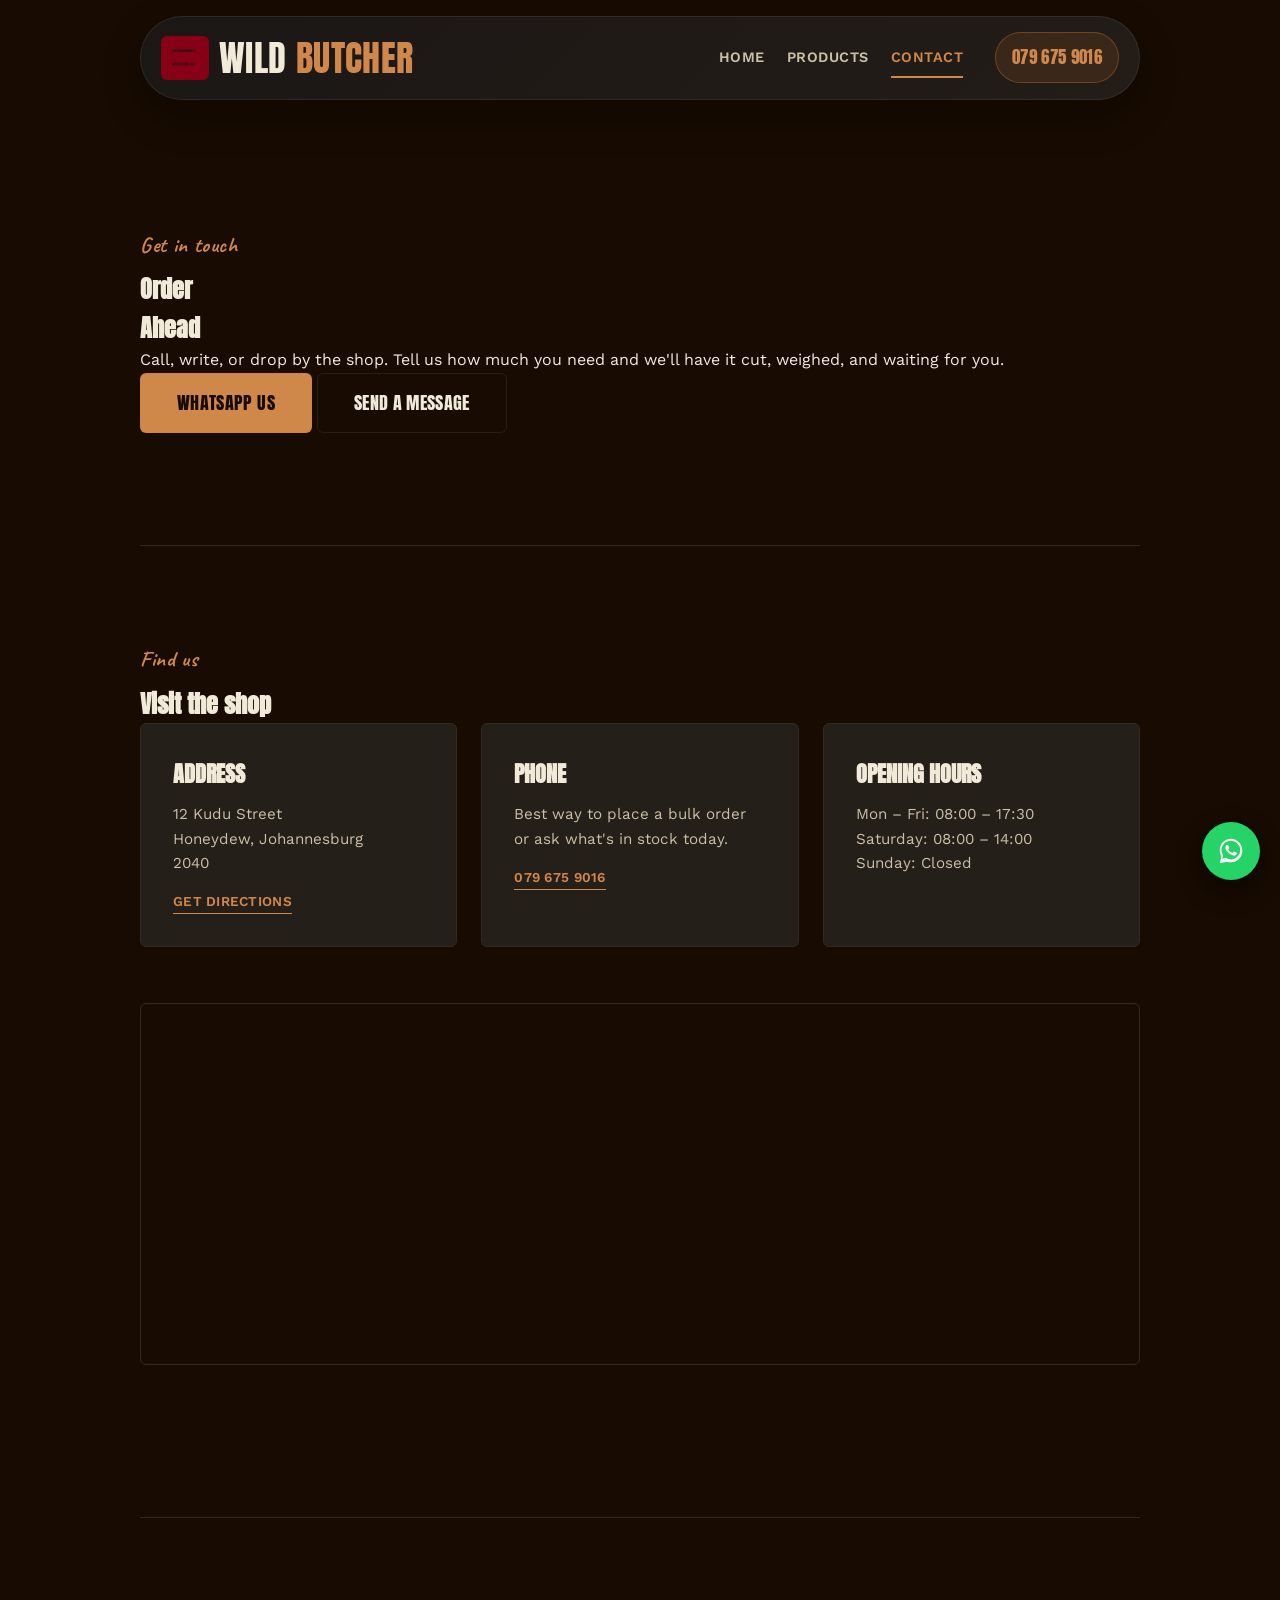
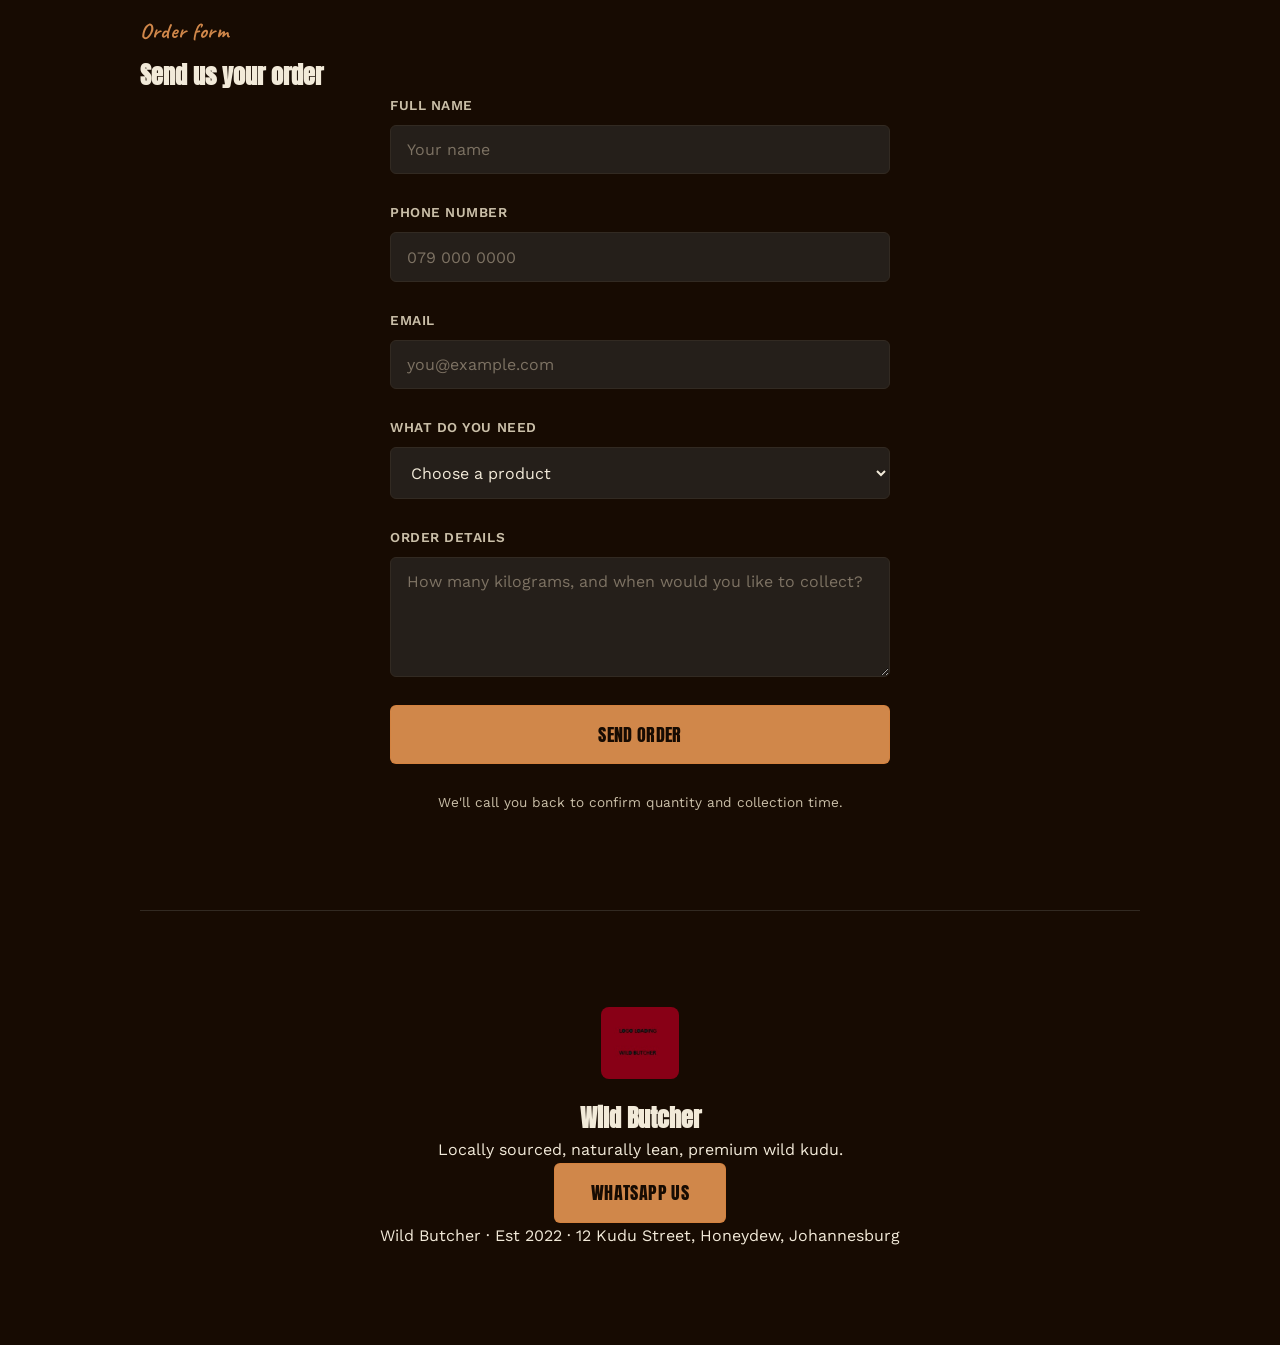
==== contactPage.html @ c104ce8e "logo nav, product changes" ====
<!DOCTYPE html>
<html lang="en">
<head>
<meta charset="UTF-8">
<meta name="viewport" content="width=device-width, initial-scale=1.0">
<title>Contact — Wild Butcher</title>
<link rel="icon" type="image/jpeg" href="logo.jpg">
<meta name="description" content="Visit, call, or write to Wild Butcher. Locally sourced wild kudu biltong, wors, and steak — order ahead or stop by the shop.">
<link rel="preconnect" href="https://fonts.googleapis.com">
<link href="https://fonts.googleapis.com/css2?family=Anton&family=Caveat:wght@600;700&family=Work+Sans:wght@400;500;600;700&display=swap" rel="stylesheet">
<link rel="stylesheet" href="style.css">
</head>
<body>

  <!-- NAV -->
  <header class="nav">
    <div class="nav-inner">
      <a href="index.html#top" class="nav-brand"><img src="logo.jpg" alt="Wild Butcher logo" class="nav-logo">WILD<span>BUTCHER</span></a>
      <button class="nav-toggle" type="button" aria-label="Toggle navigation" aria-expanded="false" aria-controls="siteNav">
        <span></span><span></span><span></span>
      </button>
      <nav class="nav-links" id="siteNav">
        <button class="nav-close" type="button" aria-label="Close navigation">&times;</button>
        <a href="index.html">Home</a>
        <a href="products.html">Products</a>
        <a href="contactPage.html" class="nav-links--active">Contact</a>
      </nav>
      <a href="https://wa.me/27796759016?text=Hello%20Wild%20Butcher%2C%20I%20would%20like%20to%20place%20an%20order" class="nav-cta">079 675 9016</a>
    </div>
  </header>
  <div class="nav-backdrop" aria-hidden="true"></div>

  <!-- CONTACT HERO -->
  <section id="top" class="hero">
    <p class="eyebrow">Get in touch</p>
    <h1 class="hero-title">Order<br>Ahead</h1>
    <p class="hero-tag">Call, write, or drop by the shop. Tell us how much you need and we'll have it cut, weighed, and waiting for you.</p>
    <div class="hero-actions">
      <a href="https://wa.me/27796759016?text=Hello%20Wild%20Butcher%2C%20I%20would%20like%20to%20place%20an%20order" class="btn btn-primary">WhatsApp us</a>
      <a href="#form" class="btn btn-ghost">Send a message</a>
    </div>
  </section>

  <!-- INFO + MAP -->
  <section class="section">
    <div class="section-head">
      <p class="eyebrow eyebrow--dark">Find us</p>
      <h2>Visit the shop</h2>
    </div>

    <div class="info-grid">
      <div class="info-card">
        <h3>Address</h3>
        <p>12 Kudu Street<br>Honeydew, Johannesburg<br>2040</p>
        <a href="https://www.google.com/maps" target="_blank" rel="noopener" class="info-link">Get directions</a>
      </div>

      <div class="info-card">
        <h3>Phone</h3>
        <p>Best way to place a bulk order or ask what's in stock today.</p>
        <a href="https://wa.me/27796759016?text=Hello%20Wild%20Butcher%2C%20I%20would%20like%20to%20place%20an%20order" class="info-link">079 675 9016</a>
      </div>

      <div class="info-card">
        <h3>Opening hours</h3>
        <p>Mon – Fri: 08:00 – 17:30<br>Saturday: 08:00 – 14:00<br>Sunday: Closed</p>
      </div>
    </div>

    <div class="map-frame">
      <iframe
        src="https://www.google.com/maps?q=Honeydew%2C%20Johannesburg&output=embed"
        loading="lazy"
        referrerpolicy="no-referrer-when-downgrade"
        title="Map showing Wild Butcher location in Honeydew, Johannesburg">
      </iframe>
    </div>
  </section>

  <!-- CONTACT FORM -->
  <section id="form" class="section">
    <div class="section-head">
      <p class="eyebrow eyebrow--dark">Order form</p>
      <h2>Send us your order</h2>
    </div>

    <form class="contact-form" id="orderForm">
      <div class="form-row">
        <label for="name">Full name</label>
        <input type="text" id="name" name="name" placeholder="Your name" required>
      </div>

      <div class="form-row">
        <label for="phone">Phone number</label>
        <input type="tel" id="phone" name="phone" placeholder="079 000 0000" required>
      </div>

      <div class="form-row">
        <label for="email">Email</label>
        <input type="email" id="email" name="email" placeholder="you@example.com">
      </div>

      <div class="form-row">
        <label for="product">What do you need</label>
        <select id="product" name="product" required>
          <option value="" disabled selected>Choose a product</option>
          <option value="biltong">Biltong</option>
          <option value="droewors">Droëwors</option>
          <option value="wors">Wors</option>
          <option value="steak">Steak</option>
          <option value="braai">Braai pack</option>
          <option value="stew">Stew meat</option>
        </select>
      </div>

      <div class="form-row">
        <label for="message">Order details</label>
        <textarea id="message" name="message" placeholder="How many kilograms, and when would you like to collect?" required></textarea>
      </div>

      <button type="submit" class="btn btn-primary">Send order</button>
      <p class="form-note">We'll call you back to confirm quantity and collection time.</p>

      <div class="form-success" id="formSuccess">Order received — we'll call you shortly to confirm.</div>
    </form>
  </section>

  <!-- FOOTER -->
  <footer id="contact" class="footer">
    <div class="footer-inner">
      <img src="logo.jpg" alt="Wild Butcher logo" class="footer-logo">
      <h2 class="footer-title">Wild Butcher</h2>
      <p class="footer-sub">Locally sourced, naturally lean, premium wild kudu.</p>
      <a href="https://wa.me/27796759016?text=Hello%20Wild%20Butcher%2C%20I%20would%20like%20to%20place%20an%20order" class="btn btn-primary btn-large">WhatsApp us</a>
      <p class="footer-fine">Wild Butcher · Est 2022 · 12 Kudu Street, Honeydew, Johannesburg</p>
    </div>
  </footer>

  <!--WHATSAPP BUTTON -->
  <a
    href="https://wa.me/27796759016?text=Hello%20Wild%20Butcher%2C%20I%20would%20like%20to%20place%20an%20order"
    class="whatsapp-float"
    target="_blank"
    rel="noopener"
    aria-label="Chat with us on WhatsApp">
    <svg viewBox="0 0 32 32" xmlns="http://www.w3.org/2000/svg" aria-hidden="true">
      <path d="M16.02 3C9.4 3 4 8.4 4 15.02c0 2.35.62 4.55 1.7 6.46L4 29l7.68-1.66a12.9 12.9 0 0 0 4.34.75h.01c6.62 0 12.02-5.4 12.02-12.02C28.05 8.4 22.65 3 16.02 3zm0 21.98h-.01a10 10 0 0 1-5.1-1.4l-.37-.22-3.8.82.83-3.72-.24-.38a9.9 9.9 0 0 1-1.53-5.06c0-5.5 4.48-9.98 10-9.98 2.67 0 5.18 1.04 7.07 2.93a9.9 9.9 0 0 1 2.93 7.07c0 5.5-4.48 9.94-9.78 9.94zm5.46-7.44c-.3-.15-1.77-.87-2.04-.97-.27-.1-.47-.15-.67.15-.2.3-.77.97-.94 1.17-.17.2-.35.22-.65.07-.3-.15-1.25-.46-2.38-1.47-.88-.78-1.47-1.75-1.65-2.05-.17-.3-.02-.46.13-.6.14-.14.3-.35.45-.52.15-.17.2-.3.3-.5.1-.2.05-.37-.02-.52-.07-.15-.67-1.6-.9-2.2-.24-.58-.48-.5-.67-.5-.17 0-.37-.03-.57-.03-.2 0-.52.07-.8.37-.27.3-1.05 1.02-1.05 2.5s1.08 2.9 1.23 3.1c.15.2 2.13 3.25 5.16 4.55.72.3 1.28.5 1.72.64.72.23 1.38.2 1.9.12.58-.09 1.77-.72 2.02-1.42.25-.7.25-1.3.17-1.42-.07-.13-.27-.2-.57-.35z"/>
    </svg>
  </a>

  <script src="navDrawer.js"></script>
  <script src="script.js"></script>
  <script>
    // Simple front-end confirmation only — no server is wired up yet.
    // A backend developer or a service like Formspree/Netlify Forms
    // would be needed to actually receive these messages by email.
    document.getElementById('orderForm').addEventListener('submit', function (e) {
      e.preventDefault();
      document.getElementById('formSuccess').classList.add('is-visible');
      this.reset();
    });
  </script>

</body>
</html>
---- style.css ----
/* ==========================================================================
   WILD BUTCHER — "Smokehouse at Dusk" theme
   A dark, ember-lit palette meant to feel like meat curing in a smokehouse,
   with the fire still glowing underneath. Stamped headlines, a hand-marked
   chalkboard accent, and a rotated quality-stamp badge as the signature mark.
   ========================================================================== */

/* ---------- Design Tokens ---------- */
:root {
  --charcoal: #170b02;        /* page background — warm near-black, not pure black */
  --charcoal-2: #251f1a;      /* card / panel background, one step lighter */
  --charcoal-3: #322a22;      /* borders and hairlines on dark surfaces */
  --bone: #f2ead9;            /* primary text on dark backgrounds */
  --bone-dim: #cabfa8;        /* secondary / muted text on dark backgrounds */
  --ember: #d0874a;           /* primary accent — the glow of the fire */
  --ember-deep: #8a4413;      /* darker ember for hovers and depth */
  --brass: #a68a55;           /* secondary accent — dividers, small labels */

  --font-display: 'Anton', 'Arial Narrow', sans-serif;   /* stamped headline face */
  --font-script: 'Caveat', cursive;                       /* hand-marked chalk accent */
  --font-body: 'Work Sans', -apple-system, sans-serif;    /* readable body copy */

  --focus-ring: 3px solid var(--ember);
  --radius: 6px;
}

/* ---------- Global Reset & Base ---------- */
*, *::before, *::after {
  box-sizing: border-box;
  margin: 0;
  padding: 0;
}

html {
  scroll-behavior: smooth;
  background-color: var(--charcoal);
}

body {
  font-family: var(--font-body);
  background-color: var(--charcoal);
  color: var(--bone);
  -webkit-font-smoothing: antialiased;
  -moz-osx-font-smoothing: grayscale;
  padding: 0 1.5rem;
  line-height: 1.6;
}

a {
  color: inherit;
  text-decoration: none;
  display: inline-block;
}

h1, h2, h3 { font-family: var(--font-display); }

/* ---------- Structural Layout ---------- */
.nav, .hero, .section, .footer {
  max-width: 1000px;
  margin: 0 auto;
}

/* ---------- Navigation ---------- */
.nav {
  position: sticky;
  top: 0.9rem;
  z-index: 100;
  max-width: 1000px;
  margin: 1rem auto 1.5rem;
  padding: 1rem 1.25rem;
  border: 1px solid rgba(255, 255, 255, 0.08);
  border-radius: 999px;
  background: linear-gradient(135deg, rgba(27, 24, 21, 0.96), rgba(37, 31, 26, 0.92));
  backdrop-filter: blur(12px);
  box-shadow: 0 16px 40px rgba(0, 0, 0, 0.24);
}

.nav-inner {
  display: flex;
  align-items: center;
  justify-content: space-between;
  gap: 1rem;
}

.nav-brand {
  font-family: var(--font-display);
  font-size: clamp(1.75rem, 5vw, 2.25rem);
  text-transform: uppercase;
  line-height: 1;
  letter-spacing: 0.01em;
  word-break: break-word;
  color: var(--bone);
  display: flex;
  align-items: center;
  gap: 0.6rem;
}

.nav-brand span {
  color: var(--ember);
}

.nav-logo {
  height: clamp(2.25rem, 6vw, 2.75rem);
  width: auto;
  border-radius: 6px;
  object-fit: cover;
}

.footer-logo {
  height: 4.5rem;
  width: auto;
  border-radius: 8px;
  object-fit: cover;
  margin: 0 auto 1.25rem;
  display: block;
}

.nav-links {
  display: flex;
  align-items: center;
  gap: 1.4rem;
  margin-left: auto;
  margin-right: 1rem;
  font-size: 0.9rem;
  font-weight: 600;
  text-transform: uppercase;
  letter-spacing: 0.03em;
  white-space: nowrap;
}

.nav-links a {
  position: relative;
  padding: 0.3rem 0;
  color: var(--bone-dim);
  transition: color 0.2s ease;
}

.nav-links a::after {
  content: '';
  position: absolute;
  bottom: -0.25rem;
  left: 0;
  width: 0;
  height: 2px;
  background: var(--ember);
  transition: width 0.2s ease;
}

.nav-links a:hover,
.nav-links a.nav-links--active {
  color: var(--ember);
}

.nav-links a:hover::after,
.nav-links a.nav-links--active::after {
  width: 100%;
}

.nav-links a:focus-visible,
.nav-cta:focus-visible,
.nav-toggle:focus-visible,
.nav-close:focus-visible {
  outline: var(--focus-ring);
  outline-offset: 4px;
}

.nav-cta {
  display: inline-flex;
  align-items: center;
  justify-content: center;
  padding: 0.7rem 1rem;
  font-family: var(--font-display);
  font-size: 1.05rem;
  letter-spacing: 0.02em;
  text-transform: uppercase;
  color: var(--ember);
  border: 1px solid rgba(217, 122, 43, 0.35);
  border-radius: 999px;
  background: rgba(217, 122, 43, 0.12);
  transition: background-color 0.2s ease, color 0.2s ease, border-color 0.2s ease;
}

.nav-cta:hover {
  color: var(--bone);
  border-color: var(--bone);
}

.nav-toggle,
.nav-close {
  display: none;
  align-items: center;
  justify-content: center;
  border: 0;
  background: transparent;
  color: var(--bone);
  cursor: pointer;
}

.nav-toggle {
  width: 44px;
  height: 44px;
  border-radius: 50%;
  background: rgba(255, 255, 255, 0.06);
  border: 1px solid rgba(255, 255, 255, 0.08);
  flex-direction: column;
  gap: 0.22rem;
}

.nav-toggle span {
  width: 18px;
  height: 2px;
  border-radius: 999px;
  background: var(--bone);
  display: block;
}

.nav-close {
  position: absolute;
  top: 1rem;
  right: 1rem;
  width: 40px;
  height: 40px;
  font-size: 1.7rem;
  line-height: 1;
  color: var(--bone-dim);
}

.nav-backdrop {
  display: none;
}

body.nav-open {
  overflow: hidden;
}

@media (max-width: 760px) {
  body {
    padding: 0 1rem;
  }

  .nav {
    top: 0.75rem;
    border-radius: 1.2rem;
    padding: 0.8rem 1rem;
  }

  .nav-inner {
    flex-wrap: nowrap;
  }

  .nav-toggle {
    display: inline-flex;
    margin-left: auto;
  }

  .nav-cta {
    display: none;
  }

  .nav-links {
    position: fixed;
    top: 0;
    right: 0;
    bottom: 0;
    width: min(82vw, 320px);
    margin: 0;
    padding: 4.5rem 1.4rem 1.4rem;
    flex-direction: column;
    align-items: flex-start;
    gap: 0.2rem;
    border-left: 1px solid var(--charcoal-3);
    background: linear-gradient(180deg, rgba(27, 24, 21, 0.98), rgba(37, 31, 26, 0.98));
    box-shadow: -12px 0 36px rgba(0, 0, 0, 0.35);
    transform: translateX(100%);
    transition: transform 0.25s ease;
    z-index: 110;
  }

  .nav-links a {
    width: 100%;
    padding: 0.95rem 0;
    border-bottom: 1px solid rgba(255, 255, 255, 0.08);
  }

  .nav.is-open .nav-links {
    transform: translateX(0);
  }

  .nav-backdrop {
    
    position: fixed;

    inset: 0;
    z-index: 100;
    background: rgba(0, 0, 0, 0.45);
    -webkit-backdrop-filter: none;
    backdrop-filter: none;
    opacity: 0;
    pointer-events: none;
    transition: opacity 0.2s ease;
  }

  .nav.is-open + .nav-backdrop {
    opacity: 1;
    pointer-events: auto;
  }
}

/* ---------- Hero ---------- */
.hero {
  padding: clamp(4rem, 10vw, 7rem) 0;
  border-bottom: 1px solid var(--charcoal-3);
  position: relative;
  background-image: linear-gradient(180deg, rgba(23, 11, 2, 0.6), rgba(23, 11, 2, 0.88)), url('hero.jpg');
  background-size: cover;
  background-position: center;
  background-repeat: no-repeat;

  &-title {
    font-family: var(--font-display);
    font-size: clamp(3.25rem, 11vw, 6.5rem);
    text-transform: uppercase;
    line-height: 0.9;
    letter-spacing: 0.01em;
    color: var(--bone);
    margin-bottom: 1.75rem;
    word-break: break-word;
  }

  &-tag {
    font-size: clamp(1rem, 2vw, 1.15rem);
    max-width: 600px;
    margin-bottom: 2.5rem;
    color: var(--bone-dim);
  }

  &-actions {
    display: flex;
    gap: 1.25rem;
    flex-wrap: wrap;
  }
}

/* Hand-marked chalk accent, used sparingly for a single word or short phrase */
.eyebrow {
  font-family: var(--font-script);
  font-weight: 700;
  letter-spacing: 0.03em;
  font-size: 1.35rem;
  color: var(--ember);
  margin-bottom: 0.5rem;

  &--dark { color: var(--brass); }
  &--light { color: var(--bone-dim); }
}

/* ---------- Quality Stamp (signature element) ----------
   A rotated, dashed-ring badge referencing the ink stamps used
   on cured meat packaging. Use sparingly — one per page, max. */
.stamp {
  display: inline-flex;
  align-items: center;
  justify-content: center;
  width: 92px;
  height: 92px;
  border-radius: 50%;
  border: 2px dashed var(--ember);
  color: var(--ember);
  font-family: var(--font-display);
  font-size: 0.7rem;
  letter-spacing: 0.08em;
  text-align: center;
  text-transform: uppercase;
  transform: rotate(-8deg);
  line-height: 1.2;
  padding: 0.5rem;
}

/* ---------- Buttons ---------- */
.btn {
  display: inline-block;
  font-family: var(--font-display);
  font-size: 1.1rem;
  letter-spacing: 0.02em;
  text-transform: uppercase;
  padding: 0.95rem 2.25rem;
  border: 2px solid transparent;
  border-radius: var(--radius);
  cursor: pointer;
  transition: background-color 0.15s ease, color 0.15s ease, border-color 0.15s ease, transform 0.1s ease;
  user-select: none;

  &-primary {
    background-color: var(--ember);
    color: var(--charcoal);

    &:hover { background-color: #e8934c; }

    &:active { transform: scale(0.98); }

    &:focus-visible {
      outline: var(--focus-ring);
      outline-offset: 4px;
    }
  }

  &-ghost {
    background-color: transparent;
    color: var(--bone);
    border-color: var(--charcoal-3);

    &:hover {
      border-color: var(--ember);
      color: var(--ember);
    }

    &:focus-visible {
      outline: var(--focus-ring);
      outline-offset: 4px;
    }
  }

  &-large {
    font-size: 1.35rem;
    padding: 1.15rem 2.75rem;
  }
}

/* ---------- Section Common ---------- */
.section {
  padding: clamp(4rem, 8vw, 6rem) 0;
  border-bottom: 1px solid var(--charcoal-3);

  &-head {
    margin-bottom: 3.5rem;

    h2 {
      font-family: var(--font-display);
      font-size: clamp(2.25rem, 5.5vw, 3.25rem);
      text-transform: uppercase;
      letter-spacing: 0.005em;
      line-height: 1.05;
      color: var(--bone);
    }

    &--light h2 { color: var(--bone); }
  }
}

/* ---------- The Cuts (Product Grid) ---------- */
.product-grid {
  display: grid;
  grid-template-columns: repeat(auto-fit, minmax(280px, 1fr));
  gap: 1.5rem;
}

.product-card {
  border: 1px solid var(--charcoal-3);
  border-radius: var(--radius);
  padding: 2.25rem 2rem;
  display: flex;
  flex-direction: column;
  background-color: var(--charcoal-2);

  &--feature {
    background-color: var(--ember);
    border-color: var(--ember);

    h3 { color: var(--charcoal); }
    p { color: rgba(27, 24, 21, 0.75); }

    .price-tag {
      color: var(--charcoal);
      border-top-color: rgba(27, 24, 21, 0.2);

      small { color: rgba(27, 24, 21, 0.6); }
    }
  }

  h3 {
    font-family: var(--font-display);
    font-size: 1.6rem;
    text-transform: uppercase;
    margin-bottom: 0.75rem;
    line-height: 1.15;
    color: var(--bone);
  }

  p {
    font-size: 0.95rem;
    margin-bottom: 2.25rem;
    flex-grow: 1;
    color: var(--bone-dim);
  }
}

.price-tag {
  font-family: var(--font-display);
  font-size: 2rem;
  color: var(--ember);
  border-top: 1px solid var(--charcoal-3);
  padding-top: 1.1rem;
  display: flex;
  justify-content: space-between;
  align-items: flex-end;
  line-height: 1;

  &--muted { color: var(--bone); }

  small {
    font-family: var(--font-body);
    font-size: 0.75rem;
    font-weight: 600;
    color: var(--bone-dim);
    text-transform: uppercase;
    letter-spacing: 0.05em;
  }
}

/* ---------- Daily Board (Pricing Panel) ---------- */
.pricing-panel {
  border: 1px solid var(--charcoal-3);
  border-radius: var(--radius);
  background-color: var(--charcoal-2);
  padding: clamp(2.5rem, 6vw, 4rem) clamp(1.5rem, 4vw, 3rem);
  max-width: 650px;
  margin: 0 auto;
  text-align: center;
}

.pricing-hero-price {
  display: flex;
  flex-direction: column;
  align-items: center;
  gap: 0.4rem;
  margin-bottom: 2.25rem;

  .script {
    font-family: var(--font-script);
    font-size: 1.4rem;
    color: var(--brass);
  }
}

.pricing-divider {
  border-top: 1px dashed var(--charcoal-3);
  margin-bottom: 2.25rem;
}

.big-price {
  font-family: var(--font-display);
  font-size: clamp(3.25rem, 9vw, 4.5rem);
  line-height: 1;
  text-transform: uppercase;
  color: var(--ember);

  small {
    display: block;
    font-family: var(--font-body);
    font-weight: 600;
    font-size: 1rem;
    color: var(--bone-dim);
    margin-top: 0.6rem;
    letter-spacing: 0.02em;
    text-transform: none;
  }
}

.pricing-list {
  display: flex;
  flex-direction: column;
  gap: 1.4rem;
  text-align: left;
}

.pricing-row {
  display: flex;
  justify-content: space-between;
  align-items: flex-end;
  font-weight: 600;
  font-size: 1.05rem;
  text-transform: uppercase;
  color: var(--bone);

  .dots {
    flex: 1;
    border-bottom: 1px dotted var(--brass);
    margin: 0 0.75rem;
    transform: translateY(-4px);
  }

  span:last-child {
    font-family: var(--font-display);
    font-size: 1.2rem;
    line-height: 1;
    color: var(--ember);
  }
}

.pricing-note {
  margin-top: 2.25rem;
  font-size: 0.85rem;
  color: var(--bone-dim);
}

/* ---------- Gallery ---------- */
.gallery-grid {
  display: grid;
  grid-template-columns: repeat(auto-fit, minmax(220px, 1fr));
  gap: 1.25rem;
}

.gallery-tile {
  aspect-ratio: 4 / 3;
  border: 1px solid var(--charcoal-3);
  border-radius: var(--radius);
  background: repeating-linear-gradient(135deg, var(--charcoal-2), var(--charcoal-2) 10px, var(--charcoal-3) 10px, var(--charcoal-3) 20px);
}

/* ---------- Torn Edge Divider ---------- */
.torn-edge {
  height: 14px;
  max-width: 1000px;
  margin: -1px auto 0;
  background: linear-gradient(-45deg, var(--charcoal) 8px, transparent 0), linear-gradient(45deg, var(--charcoal) 8px, transparent 0);
  background-size: 16px 16px;
  background-position: bottom;
  background-repeat: repeat-x;
}

/* ---------- Contact / Info Cards ---------- */
.info-grid {
  display: grid;
  grid-template-columns: repeat(auto-fit, minmax(240px, 1fr));
  gap: 1.5rem;
  margin-bottom: 3.5rem;
}

.info-card {
  border: 1px solid var(--charcoal-3);
  border-radius: var(--radius);
  background-color: var(--charcoal-2);
  padding: 2rem;

  h3 {
    font-family: var(--font-display);
    font-size: 1.4rem;
    text-transform: uppercase;
    margin-bottom: 0.65rem;
    color: var(--bone);
  }

  p {
    font-size: 0.95rem;
    color: var(--bone-dim);
  }

  a.info-link {
    margin-top: 1rem;
    font-weight: 600;
    text-transform: uppercase;
    font-size: 0.85rem;
    letter-spacing: 0.02em;
    color: var(--ember);
    border-bottom: 1px solid var(--ember);

    &:hover { color: #e8934c; border-color: #e8934c; }
  }
}

.map-frame {
  border: 1px solid var(--charcoal-3);
  border-radius: var(--radius);
  overflow: hidden;
  margin-bottom: 3.5rem;

  iframe {
    display: block;
    width: 100%;
    height: 360px;
    border: 0;
    filter: grayscale(0.3) invert(0.92) contrast(0.9);
  }
}

/* ---------- Order Form ---------- */
.contact-form {
  max-width: 500px;
  margin: 0 auto;
  display: flex;
  flex-direction: column;
  gap: 1.75rem;
}

.form-row {
  display: flex;
  flex-direction: column;
  gap: 0.5rem;

  label {
    font-weight: 600;
    text-transform: uppercase;
    font-size: 0.85rem;
    letter-spacing: 0.04em;
    color: var(--bone-dim);
  }

  input, textarea, select {
    font-family: var(--font-body);
    font-size: 1rem;
    padding: 0.9rem 1rem;
    border: 1px solid var(--charcoal-3);
    border-radius: var(--radius);
    background-color: var(--charcoal-2);
    color: var(--bone);
    transition: border-color 0.15s ease, background-color 0.15s ease;

    &::placeholder { color: #7d7263; }

    &:focus { outline: none; border-color: var(--ember); }

    &:focus-visible {
      outline: var(--focus-ring);
      outline-offset: 2px;
    }
  }

  textarea {
    resize: vertical;
    min-height: 120px;
  }
}

.form-note {
  font-size: 0.85rem;
  color: var(--bone-dim);
  text-align: center;
}

.form-success {
  display: none;
  border: 1px solid var(--ember);
  border-radius: var(--radius);
  background-color: rgba(217, 122, 43, 0.12);
  color: var(--ember);
  padding: 1.25rem;
  text-align: center;
  font-weight: 600;
  text-transform: uppercase;
  letter-spacing: 0.03em;

  &.is-visible { display: block; }
}

/* ---------- Footer ---------- */
.footer {
  padding: clamp(4rem, 8vw, 6rem) 0;
  text-align: center;

  &-title {
    font-family: var(--font-display);
    font-size: 2.25rem;
    text-transform: uppercase;
    margin-bottom: 0.5rem;
    line-height: 1;
    color: var(--bone);
  }

  &-sub {
    font-family: var(--font-script);
    font-size: 1.3rem;
    color: var(--ember);
    margin-bottom: 2rem;
  }

  &-fine {
    margin-top: 3.5rem;
    font-size: 0.8rem;
    color: var(--bone-dim);
    text-transform: uppercase;
    letter-spacing: 0.02em;
  }
}

/* ---------- Refined Navigation ---------- */
.nav {
  position: sticky;
  top: 0.9rem;
  z-index: 100;
  margin-top: 1rem;
  margin-bottom: 1rem;
  padding: 0.95rem 1.25rem;
  border: 1px solid rgba(255, 255, 255, 0.08);
  border-radius: 999px;
  background: linear-gradient(135deg, rgba(27, 24, 21, 0.96), rgba(37, 31, 26, 0.92));
  -webkit-backdrop-filter: none;
  backdrop-filter: none;
  box-shadow: 0 16px 40px rgba(0, 0, 0, 0.24);

  &-inner {
    display: flex;
    align-items: center;
    justify-content: space-between;
    gap: 1rem;
  }

  &-brand {
    position: relative;
    z-index: 2;
  }

  &-links {
    display: flex;
    align-items: center;
    gap: 1.4rem;
    margin-left: auto;
    margin-right: 1rem;

    a {
      position: relative;
      padding: 0.3rem 0;
      color: var(--bone-dim);

      &::after {
        content: '';
        position: absolute;
        bottom: -0.25rem;
        left: 0;
        width: 0;
        height: 2px;
        background: var(--ember);
        transition: width 0.2s ease;
      }

      &:hover::after,
      &.nav-links--active::after {
        width: 100%;
      }
    }
  }

  &-cta {
    display: inline-flex;
    align-items: center;
    justify-content: center;
    padding: 0.7rem 1rem;
    border: 1px solid rgba(217, 122, 43, 0.35);
    border-radius: 999px;
    background: rgba(217, 122, 43, 0.12);
    transition: background-color 0.2s ease, color 0.2s ease, border-color 0.2s ease;
  }

  &-toggle,
  &-close {
    display: none;
    align-items: center;
    justify-content: center;
    border: 0;
    background: transparent;
    color: var(--bone);
    cursor: pointer;
  }

  &-toggle {
    width: 44px;
    height: 44px;
    border-radius: 50%;
    background: rgba(255, 255, 255, 0.06);
    border: 1px solid rgba(255, 255, 255, 0.08);
    gap: 0.22rem;
    flex-direction: column;

    span {
      width: 18px;
      height: 2px;
      border-radius: 999px;
      background: var(--bone);
      display: block;
    }
  }

  &-close {
    position: absolute;
    top: 1rem;
    right: 1rem;
    width: 40px;
    height: 40px;
    font-size: 1.7rem;
    line-height: 1;
    color: var(--bone-dim);
  }

  &-backdrop {
    display: none;
  }
}

body.nav-open {
  overflow: hidden;
}

@media (max-width: 760px) {
  body {
    padding: 0 1rem;
  }

  .nav {
    top: 0.75rem;
    border-radius: 1.2rem;
    padding: 0.8rem 1rem;

    &-inner {
      flex-wrap: nowrap;
    }

    &-toggle {
      display: inline-flex;
      margin-left: auto;
    }

    &-cta {
      display: none;
    }

    &-links {
      position: fixed;
      top: 0;
      right: 0;
      bottom: 0;
      width: min(82vw, 320px);
      margin: 0;
      padding: 4.5rem 1.4rem 1.4rem;
      flex-direction: column;
      align-items: flex-start;
      gap: 0.2rem;
      border-left: 1px solid var(--charcoal-3);
      background: linear-gradient(180deg, rgba(27, 24, 21, 0.98), rgba(37, 31, 26, 0.98));
      box-shadow: -12px 0 36px rgba(0, 0, 0, 0.35);
      transform: translateX(100%);
      transition: transform 0.25s ease;
      z-index: 110;

      a {
        width: 100%;
        padding: 0.95rem 0;
        border-bottom: 1px solid rgba(255, 255, 255, 0.08);
      }
    }

    &.is-open .nav-links {
      transform: translateX(0);
    }

    &-backdrop {
      display: block;
      position: fixed;
      inset: 0;
      z-index: 100;
      background: rgba(0, 0, 0, 0.45);
      -webkit-backdrop-filter: none;
      backdrop-filter: none;
      opacity: 0;
      pointer-events: none;
      transition: opacity 0.2s ease;
    }

    &.is-open + .nav-backdrop {
      opacity: 1;
      pointer-events: auto;
    }
  }
}

.btn.btn-ghost{

  background-color: transparent;
  border: 1px solid rgba(255, 255, 255, 0.08);
  color: var(--bone);
  transition: background-color 0.2s ease, color 0.2s ease, border-color 0.2s ease;


}

.btn.btn-ghost:hover {
  background-color: rgba(217, 122, 43, 0.12);
  border-color: var(--ember);
  color: var(--ember);
}

.btn.btn-primary {
  background-color: var(--ember);
  color: var(--charcoal);
  border: 1px solid rgba(217, 122, 43, 0.35);
  transition: background-color 0.2s ease, color 0.2s ease, border-color 0.2s ease;
}

.btn.btn-primary:hover {
  background-color: #e8934c;
  color: var(--charcoal);
  border-color: rgba(217, 122, 43, 0.35);
}
/* ==========================================================================
   PRODUCTS PAGE
   ========================================================================== */

/* ---------- Category Sections ---------- */
.category-section {
  padding: clamp(3rem, 7vw, 5rem) 0;
  border-bottom: 1px solid var(--charcoal-3);
}

.category-head {
  display: flex;
  align-items: baseline;
  justify-content: space-between;
  gap: 1rem;
  margin-bottom: 2.25rem;
  flex-wrap: wrap;

  h2 {
    font-family: var(--font-display);
    font-size: clamp(2rem, 5vw, 2.75rem);
    text-transform: uppercase;
    color: var(--bone);
    line-height: 1;
  }

  p {
    color: var(--bone-dim);
    font-size: 0.95rem;
    max-width: 320px;
  }
}

/* ---------- Product Tile Grid ---------- */
.tile-grid {
  display: grid;
  grid-template-columns: repeat(auto-fill, minmax(210px, 1fr));
  gap: 1.25rem;
}

.product-tile {
  position: relative;
  border: 1px solid var(--charcoal-3);
  border-radius: var(--radius);
  overflow: hidden;
  background-color: var(--charcoal-2);
  cursor: pointer;
  padding: 0;
  text-align: left;
  font: inherit;
  color: inherit;
  transition: border-color 0.2s ease, transform 0.15s ease;
}

.product-tile:hover,
.product-tile:focus-visible {
  border-color: var(--ember);
  transform: translateY(-3px);
}

.product-tile:focus-visible {
  outline: var(--focus-ring);
  outline-offset: 3px;
}

.tile-media {
  aspect-ratio: 4 / 3;
  width: 100%;
  position: relative;
}

.tile-media::after {
  content: '';
  position: absolute;
  inset: 0;
  background: linear-gradient(180deg, rgba(23, 11, 2, 0) 45%, rgba(23, 11, 2, 0.85) 100%);
}

.tile-info {
  position: absolute;
  left: 0;
  right: 0;
  bottom: 0;
  z-index: 1;
  padding: 0.9rem 1rem 1rem;
}

.tile-name {
  font-family: var(--font-display);
  font-size: 1.15rem;
  text-transform: uppercase;
  color: var(--bone);
  line-height: 1.1;
}

.tile-hint {
  display: block;
  font-size: 0.7rem;
  color: var(--bone-dim);
  text-transform: uppercase;
  letter-spacing: 0.05em;
  margin-top: 0.2rem;
}

/* Swatch gradients (stand-ins until photography is ready) */
.swatch-biltong    { background: linear-gradient(135deg, #6b3419, #a6672f); }
.swatch-droewors   { background: linear-gradient(135deg, #5a2e17, #8a4413); }
.swatch-wors       { background: linear-gradient(135deg, #7a3d1e, #c07a3a); }
.swatch-stewmince  { background: linear-gradient(135deg, #4f2a17, #86532b); }
.swatch-tbone      { background: linear-gradient(135deg, #7d3f22, #b8703c); }
.swatch-chuck      { background: linear-gradient(135deg, #5c3018, #93582c); }
.swatch-bones      { background: linear-gradient(135deg, #46281a, #74452a); }
.swatch-steak      { background: linear-gradient(135deg, #6e3720, #a86636); }
.swatch-porkribs   { background: linear-gradient(135deg, #7a4a3a, #c98a5e); }
.swatch-porkstew   { background: linear-gradient(135deg, #6a4433, #a4735a); }
.swatch-porkchops  { background: linear-gradient(135deg, #85543f, #d19a6d); }
.swatch-porktender { background: linear-gradient(135deg, #99715a, #e0b48a); }
.swatch-trotter    { background: linear-gradient(135deg, #573a2c, #8a6045); }
.swatch-porksteak  { background: linear-gradient(135deg, #7d5340, #cc9269); }

/* ---------- Detail Panel ---------- */
.detail-backdrop {
  position: fixed;
  inset: 0;
  z-index: 200;
  background: rgba(0, 0, 0, 0.55);
  opacity: 0;
  pointer-events: none;
  transition: opacity 0.2s ease;
}

.detail-backdrop.is-open {
  opacity: 1;
  pointer-events: auto;
}

.detail-panel {
  position: fixed;
  top: 0;
  right: 0;
  bottom: 0;
  z-index: 201;
  width: min(420px, 100%);
  background: linear-gradient(180deg, rgba(27, 24, 21, 0.99), rgba(37, 31, 26, 0.99));
  border-left: 1px solid var(--charcoal-3);
  box-shadow: -12px 0 36px rgba(0, 0, 0, 0.35);
  padding: 1.5rem;
  transform: translateX(100%);
  transition: transform 0.28s ease;
  overflow-y: auto;
}

.detail-panel.is-open {
  transform: translateX(0);
}

.detail-close {
  display: inline-flex;
  align-items: center;
  justify-content: center;
  width: 40px;
  height: 40px;
  border-radius: 50%;
  border: 1px solid var(--charcoal-3);
  background: rgba(255, 255, 255, 0.06);
  color: var(--bone-dim);
  font-size: 1.4rem;
  line-height: 1;
  cursor: pointer;
  margin-bottom: 1.25rem;
}

.detail-close:hover { color: var(--ember); border-color: var(--ember); }

.detail-media {
  width: 100%;
  aspect-ratio: 16 / 10;
  border-radius: var(--radius);
  margin-bottom: 1.5rem;
}

.detail-category {
  font-family: var(--font-script);
  font-size: 1.2rem;
  color: var(--brass);
  margin-bottom: 0.35rem;
}

.detail-name {
  font-family: var(--font-display);
  font-size: 1.9rem;
  text-transform: uppercase;
  color: var(--bone);
  line-height: 1.05;
  margin-bottom: 0.9rem;
}

.detail-desc {
  color: var(--bone-dim);
  font-size: 0.98rem;
  margin-bottom: 1.75rem;
}

.detail-price {
  font-family: var(--font-display);
  font-size: 2.25rem;
  color: var(--ember);
  border-top: 1px solid var(--charcoal-3);
  padding-top: 1.1rem;
  display: flex;
  justify-content: space-between;
  align-items: flex-end;
  line-height: 1;
  margin-bottom: 1.75rem;

  small {
    font-family: var(--font-body);
    font-size: 0.75rem;
    font-weight: 600;
    color: var(--bone-dim);
    text-transform: uppercase;
    letter-spacing: 0.05em;
  }
}

@media (max-width: 640px) {
  .detail-panel {
    top: auto;
    left: 0;
    right: 0;
    bottom: 0;
    width: auto;
    max-height: 85vh;
    border-left: 0;
    border-top: 1px solid var(--charcoal-3);
    border-radius: 1.2rem 1.2rem 0 0;
    box-shadow: 0 -12px 36px rgba(0, 0, 0, 0.35);
    transform: translateY(100%);
  }

  .detail-panel.is-open {
    transform: translateY(0);
  }
}

/* ---------- Floating WhatsApp Button ---------- */
.whatsapp-float {
  position: fixed;
  right: 1.25rem;
  bottom: 1.25rem;
  z-index: 150;
  display: inline-flex;
  align-items: center;
  justify-content: center;
  width: 58px;
  height: 58px;
  border-radius: 50%;
  background-color: #25d366;
  box-shadow: 0 10px 26px rgba(0, 0, 0, 0.4);
  transition: transform 0.15s ease, box-shadow 0.15s ease;
}

.whatsapp-float:hover {
  transform: scale(1.06);
  box-shadow: 0 14px 32px rgba(0, 0, 0, 0.45);
}

.whatsapp-float svg {
  width: 30px;
  height: 30px;
  fill: #fff;
}

@media (max-width: 640px) {
  .whatsapp-float {
    right: 1rem;
    bottom: 1rem;
    width: 52px;
    height: 52px;
  }

  .whatsapp-float svg {
    width: 26px;
    height: 26px;
  }
}
/* ---------- Product tile images ---------- */
.product-tile {
  position: relative;
  overflow: hidden;
}

.product-tile img {
  display: block;
  width: 100%;
  height: 100%;
  aspect-ratio: 4 / 3;
  object-fit: cover;
  transition: transform 0.3s ease;
}

.product-tile:hover img {
  transform: scale(1.02);
}

/* Overlay gradient on the image (for readability) */
.product-tile .tile-info {
  position: absolute;
  left: 0;
  right: 0;
  bottom: 0;
  padding: 0.9rem 1rem 1rem;
  background: linear-gradient(0deg, rgba(23,11,2,0.85) 0%, transparent 100%);
  pointer-events: none;
  z-index: 2;
}

/* ---------- Detail panel image ---------- */
.detail-media {
  width: 100%;
  aspect-ratio: 16 / 10;
  border-radius: var(--radius);
  overflow: hidden;
  margin-bottom: 1.5rem;
  background: var(--charcoal-2);
}

.detail-media img {
  display: block;
  width: 100%;
  height: 100%;
  object-fit: cover;
}

/* ---------- Gallery tiles (index.html) ---------- */
.gallery-tile {
  background-size: cover;
  background-position: center;
  background-repeat: no-repeat;
}

/* assign images 1–4 to g1–g4, repeat for g5–g6 */
.g1 { background-image: url('image1.jpeg'); }
.g2 { background-image: url('image2.jpeg'); }
.g3 { background-image: url('image3.jpeg'); }
.g4 { background-image: url('image4.jpeg'); }
.g5 { background-image: url('image1.jpeg'); }
.g6 { background-image: url('image2.jpeg'); }
/* Product tile images */
.product-tile {
  position: relative;
  overflow: hidden;
}

.product-tile img {
  display: block;
  width: 100%;
  height: 100%;
  aspect-ratio: 4 / 3;
  object-fit: cover;
  transition: transform 0.3s ease;
}

.product-tile:hover img {
  transform: scale(1.02);
}

/* Overlay for tile text */
.product-tile .tile-info {
  position: absolute;
  left: 0;
  right: 0;
  bottom: 0;
  padding: 0.9rem 1rem 1rem;
  background: linear-gradient(0deg, rgba(23,11,2,0.85) 0%, transparent 100%);
  pointer-events: none;
  z-index: 2;
}

/* Detail panel image */
.detail-media {
  width: 100%;
  aspect-ratio: 16 / 10;
  border-radius: var(--radius);
  overflow: hidden;
  margin-bottom: 1.5rem;
  background: var(--charcoal-2);
}

.detail-media img {
  display: block;
  width: 100%;
  height: 100%;
  object-fit: cover;
}
/* ---------- Gallery ---------- */
.gallery-grid {
  display: grid;
  grid-template-columns: repeat(auto-fit, minmax(220px, 1fr));
  gap: 1.25rem;
}

.gallery-tile {
  aspect-ratio: 4 / 3;
  border: 1px solid var(--charcoal-3);
  border-radius: var(--radius);
  background-size: cover;
  background-position: center;
  background-repeat: no-repeat;
} 
.g1 { background-image: url('image1.jpeg'); }
.g2 { background-image: url('image2.jpeg'); }
.g3 { background-image: url('image3.jpeg'); }
.g4 { background-image: url('image4.jpeg'); }
.g5 { background-image: url('image5.jpeg'); }
.g6 { background-image: url('image6.jpeg'); }
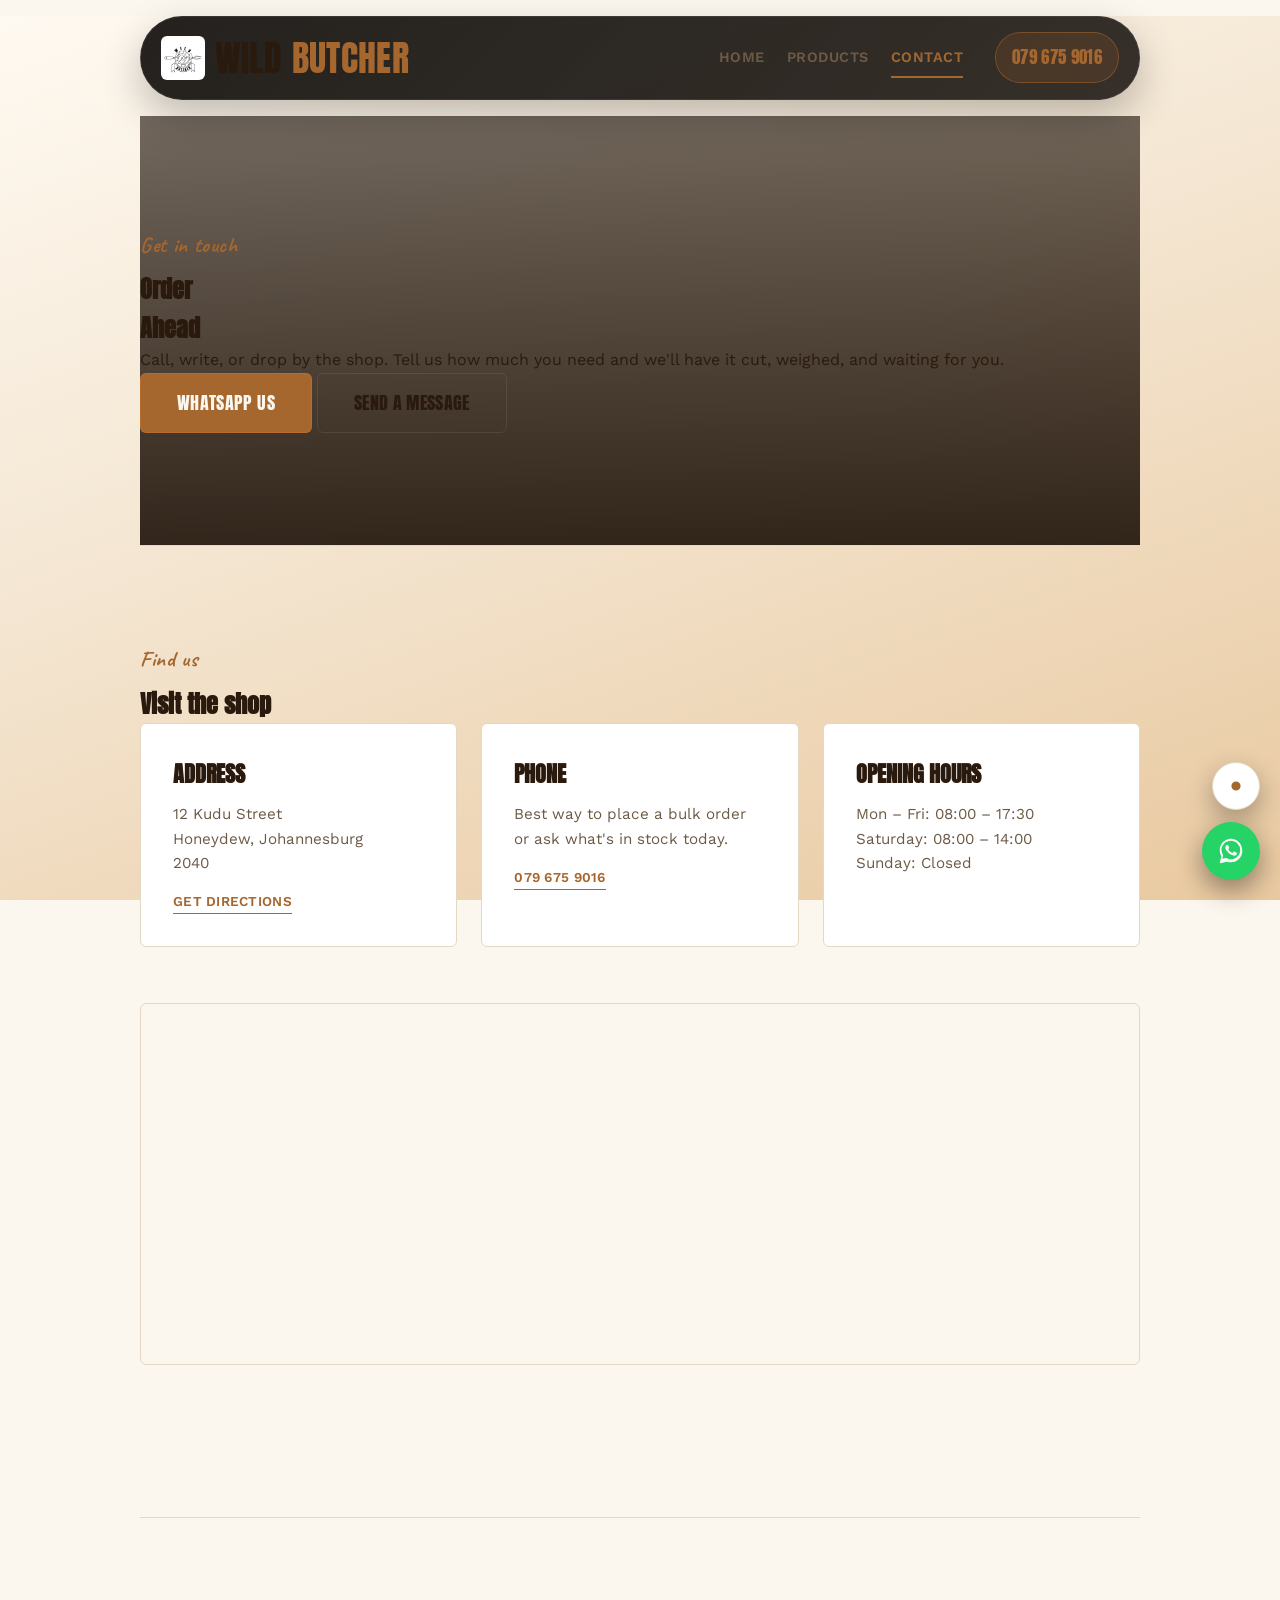
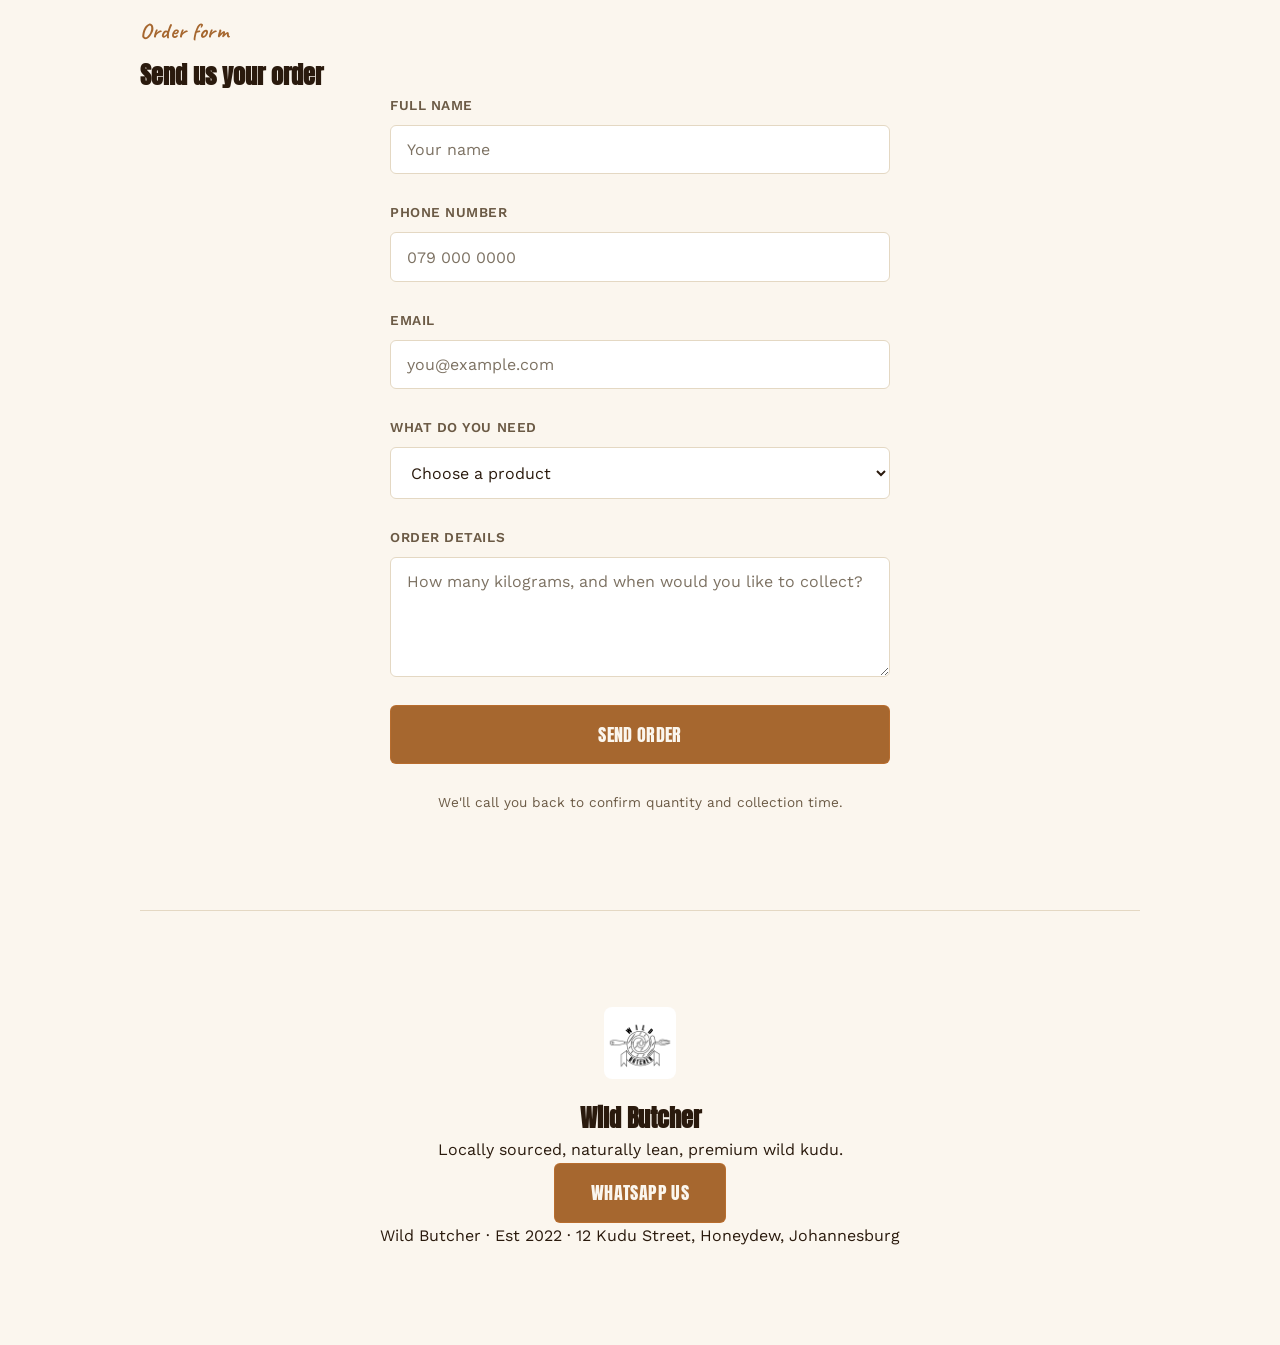
==== commit e3ace60f: "Yin and Yang styles, Button calib., Background" ====
--- a/contactPage.html
+++ b/contactPage.html
@@ -136,6 +136,12 @@
     </div>
   </footer>
 
+  <!-- THEME TOGGLE -->
+  <button id="theme-toggle" class="theme-toggle" type="button" aria-label="Toggle light/dark mode">
+    <svg class="icon-moon" viewBox="0 0 24 24" aria-hidden="true"><path d="M21 12.79A9 9 0 1111.21 3 7 7 0 0021 12.79z"/></svg>
+    <svg class="icon-sun" viewBox="0 0 24 24" aria-hidden="true"><path d="M12 4V2m0 20v-2m8-8h2M2 12h2m14.14-6.14l1.42-1.42M4.44 19.56l1.42-1.42M19.56 19.56l-1.42-1.42M4.44 4.44L5.86 5.86M12 17a5 5 0 100-10 5 5 0 000 10z"/></svg>
+  </button>
+
   <!--WHATSAPP BUTTON -->
   <a
     href="https://wa.me/27796759016?text=Hello%20Wild%20Butcher%2C%20I%20would%20like%20to%20place%20an%20order"
@@ -150,6 +156,7 @@
 
   <script src="navDrawer.js"></script>
   <script src="script.js"></script>
+  <script src="theme-toggle.js"></script>
   <script>
     // Simple front-end confirmation only — no server is wired up yet.
     // A backend developer or a service like Formspree/Netlify Forms
--- a/style.css
+++ b/style.css
@@ -22,6 +22,40 @@
 
   --focus-ring: 3px solid var(--ember);
   --radius: 6px;
+
+  /* Page background gradient (dark mode default) — brown-to-charcoal so
+     there's always visible depth even before/without the hero photo loads */
+  --bg-gradient: linear-gradient(160deg, #2b1608 0%, #1c0e04 45%, var(--charcoal) 100%);
+}
+
+/* ---------- Light Mode Tokens ---------- */
+html[data-theme="light"] {
+  --charcoal: #fbf6ee;        /* page background — warm off-white */
+  --charcoal-2: #ffffff;      /* card / panel background */
+  --charcoal-3: #e4d8c3;      /* borders and hairlines on light surfaces */
+  --bone: #2a1a0d;            /* primary text on light backgrounds */
+  --bone-dim: #6b5a45;        /* secondary / muted text on light backgrounds */
+  --ember: #a6672f;           /* primary accent, deepened for contrast on white */
+  --ember-deep: #7a4a1e;
+  --brass: #8a6f3f;
+
+  --bg-gradient: linear-gradient(160deg, #fffaf2 0%, #f4e6d2 45%, #e9c9a0 100%);
+}
+
+/* Respect system preference when the user hasn't chosen manually yet */
+@media (prefers-color-scheme: light) {
+  html:not([data-theme]) {
+    --charcoal: #fbf6ee;
+    --charcoal-2: #ffffff;
+    --charcoal-3: #e4d8c3;
+    --bone: #2a1a0d;
+    --bone-dim: #6b5a45;
+    --ember: #a6672f;
+    --ember-deep: #7a4a1e;
+    --brass: #8a6f3f;
+
+    --bg-gradient: linear-gradient(160deg, #fffaf2 0%, #f4e6d2 45%, #e9c9a0 100%);
+  }
 }
 
 /* ---------- Global Reset & Base ---------- */
@@ -34,16 +68,20 @@
 html {
   scroll-behavior: smooth;
   background-color: var(--charcoal);
+  transition: background-color 0.25s ease;
 }
 
 body {
   font-family: var(--font-body);
   background-color: var(--charcoal);
+  background-image: var(--bg-gradient);
+  background-attachment: fixed;
   color: var(--bone);
   -webkit-font-smoothing: antialiased;
   -moz-osx-font-smoothing: grayscale;
   padding: 0 1.5rem;
   line-height: 1.6;
+  transition: background-color 0.25s ease, color 0.25s ease;
 }
 
 a {
@@ -1285,6 +1323,63 @@
     height: 26px;
   }
 }
+
+/* ---------- Floating Theme Toggle (sits above WhatsApp button) ---------- */
+.theme-toggle {
+  position: fixed;
+  right: 1.25rem;
+  bottom: 5.625rem; /* 1.25rem (wa offset) + 3.625rem (wa height) + 0.75rem (gap) */
+  z-index: 150;
+  display: inline-flex;
+  align-items: center;
+  justify-content: center;
+  width: 48px;
+  height: 48px;
+  border-radius: 50%;
+  border: 1px solid var(--charcoal-3);
+  background-color: var(--charcoal-2);
+  color: var(--ember);
+  cursor: pointer;
+  box-shadow: 0 10px 26px rgba(0, 0, 0, 0.3);
+  transition: transform 0.15s ease, box-shadow 0.15s ease, background-color 0.25s ease, color 0.25s ease;
+}
+
+.theme-toggle:hover {
+  transform: scale(1.06);
+  box-shadow: 0 14px 32px rgba(0, 0, 0, 0.35);
+}
+
+.theme-toggle:focus-visible {
+  outline: var(--focus-ring);
+  outline-offset: 3px;
+}
+
+.theme-toggle svg {
+  width: 22px;
+  height: 22px;
+  fill: currentColor;
+}
+
+/* Swap which icon shows based on active theme */
+.theme-toggle .icon-sun { display: none; }
+.theme-toggle .icon-moon { display: block; }
+
+html[data-theme="light"] .theme-toggle .icon-sun { display: block; }
+html[data-theme="light"] .theme-toggle .icon-moon { display: none; }
+
+@media (max-width: 640px) {
+  .theme-toggle {
+    right: 1rem;
+    bottom: 5rem; /* 1rem + 3.25rem + 0.75rem, matching mobile WhatsApp sizing */
+    width: 44px;
+    height: 44px;
+  }
+
+  .theme-toggle svg {
+    width: 20px;
+    height: 20px;
+  }
+}
 /* ---------- Product tile images ---------- */
 .product-tile {
   position: relative;
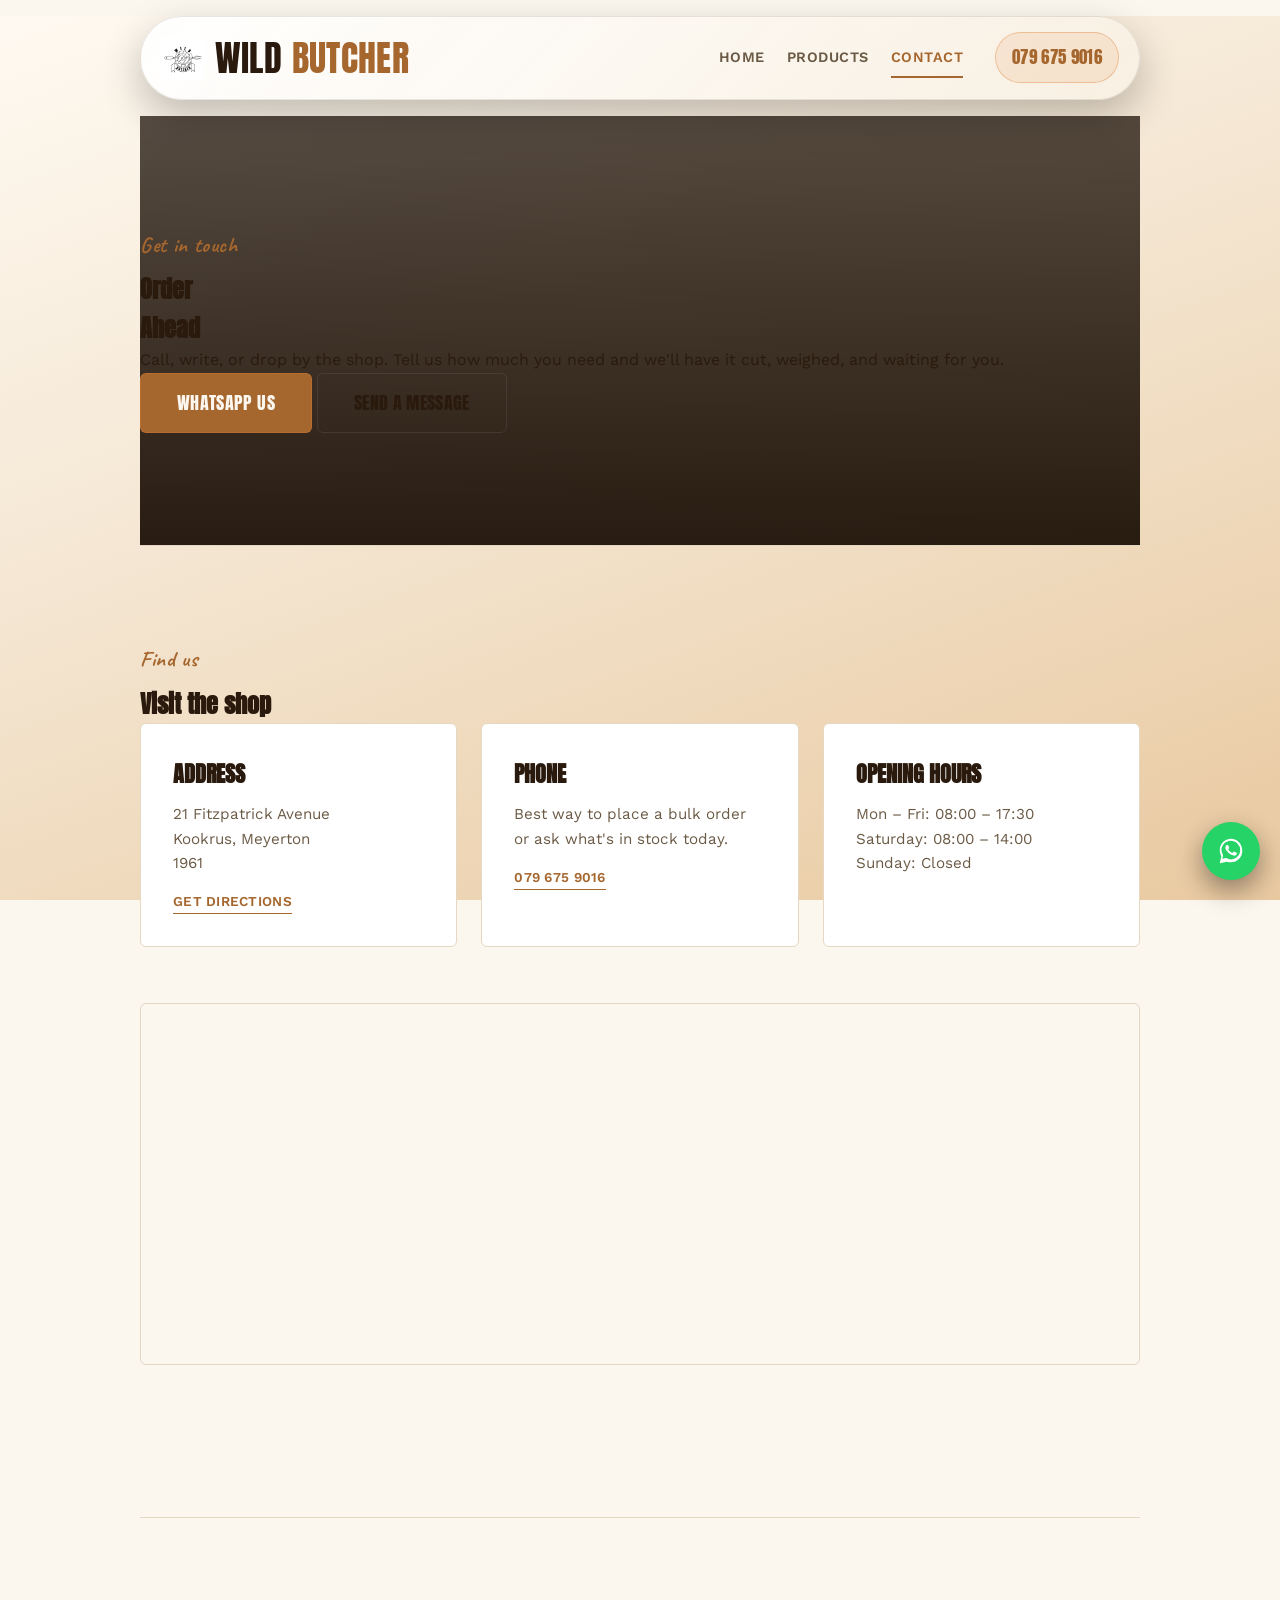
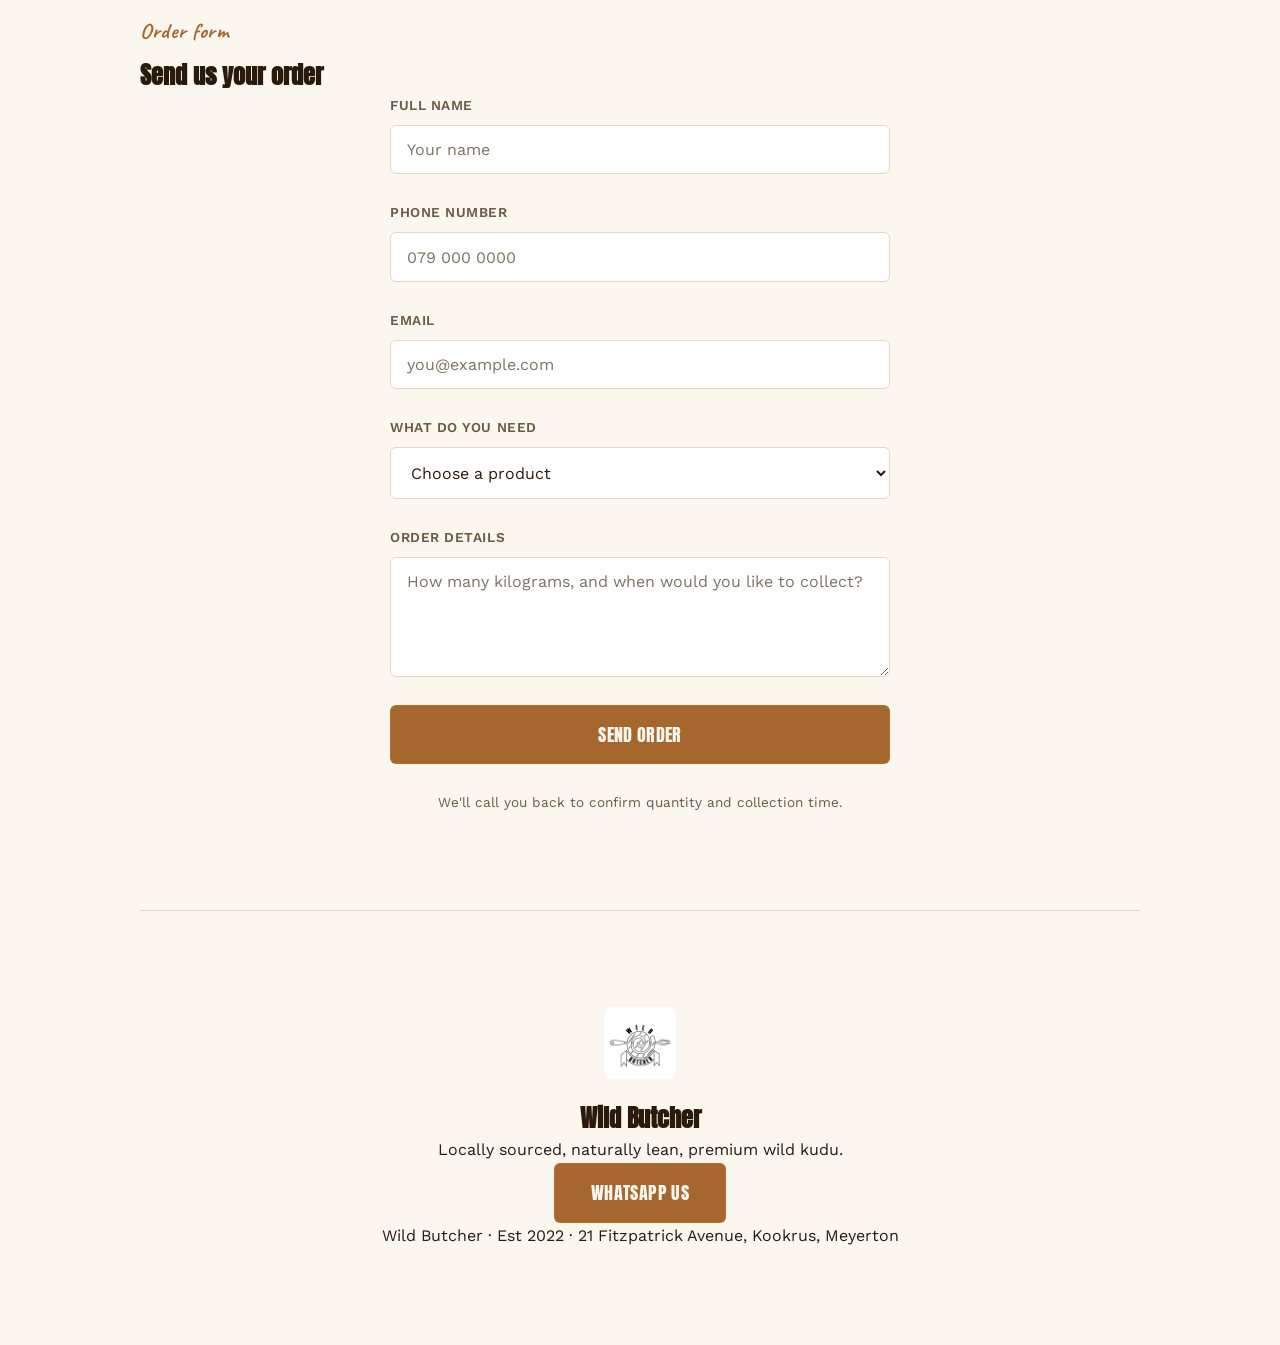
==== commit f93aead8: "updated contact page with new design and layout" ====
--- a/contactPage.html
+++ b/contactPage.html
@@ -51,8 +51,8 @@
     <div class="info-grid">
       <div class="info-card">
         <h3>Address</h3>
-        <p>12 Kudu Street<br>Honeydew, Johannesburg<br>2040</p>
-        <a href="https://www.google.com/maps" target="_blank" rel="noopener" class="info-link">Get directions</a>
+        <p>21 Fitzpatrick Avenue<br>Kookrus, Meyerton<br>1961</p>
+        <a href="https://www.google.com/maps?q=21%20Fitzpatrick%20Avenue%2C%20Kookrus%2C%20Meyerton%2C%201961" target="_blank" rel="noopener" class="info-link">Get directions</a>
       </div>
 
       <div class="info-card">
@@ -69,10 +69,10 @@
 
     <div class="map-frame">
       <iframe
-        src="https://www.google.com/maps?q=Honeydew%2C%20Johannesburg&output=embed"
+        src="https://www.google.com/maps?q=21%20Fitzpatrick%20Avenue%2C%20Kookrus%2C%20Meyerton%2C%201961&output=embed"
         loading="lazy"
         referrerpolicy="no-referrer-when-downgrade"
-        title="Map showing Wild Butcher location in Honeydew, Johannesburg">
+        title="Map showing Wild Butcher location in Kookrus, Meyerton">
       </iframe>
     </div>
   </section>
@@ -132,15 +132,9 @@
       <h2 class="footer-title">Wild Butcher</h2>
       <p class="footer-sub">Locally sourced, naturally lean, premium wild kudu.</p>
       <a href="https://wa.me/27796759016?text=Hello%20Wild%20Butcher%2C%20I%20would%20like%20to%20place%20an%20order" class="btn btn-primary btn-large">WhatsApp us</a>
-      <p class="footer-fine">Wild Butcher · Est 2022 · 12 Kudu Street, Honeydew, Johannesburg</p>
+      <p class="footer-fine">Wild Butcher · Est 2022 · 21 Fitzpatrick Avenue, Kookrus, Meyerton</p>
     </div>
   </footer>
-
-  <!-- THEME TOGGLE -->
-  <button id="theme-toggle" class="theme-toggle" type="button" aria-label="Toggle light/dark mode">
-    <svg class="icon-moon" viewBox="0 0 24 24" aria-hidden="true"><path d="M21 12.79A9 9 0 1111.21 3 7 7 0 0021 12.79z"/></svg>
-    <svg class="icon-sun" viewBox="0 0 24 24" aria-hidden="true"><path d="M12 4V2m0 20v-2m8-8h2M2 12h2m14.14-6.14l1.42-1.42M4.44 19.56l1.42-1.42M19.56 19.56l-1.42-1.42M4.44 4.44L5.86 5.86M12 17a5 5 0 100-10 5 5 0 000 10z"/></svg>
-  </button>
 
   <!--WHATSAPP BUTTON -->
   <a
@@ -156,7 +150,6 @@
 
   <script src="navDrawer.js"></script>
   <script src="script.js"></script>
-  <script src="theme-toggle.js"></script>
   <script>
     // Simple front-end confirmation only — no server is wired up yet.
     // A backend developer or a service like Formspree/Netlify Forms
--- a/style.css
+++ b/style.css
@@ -26,6 +26,13 @@
   /* Page background gradient (dark mode default) — brown-to-charcoal so
      there's always visible depth even before/without the hero photo loads */
   --bg-gradient: linear-gradient(160deg, #2b1608 0%, #1c0e04 45%, var(--charcoal) 100%);
+
+  /* Nav / floating-panel surfaces — these sit above the hero-style dark
+     overlay in dark mode, but need to flip to a light glass surface in
+     light mode along with the theme, unlike the hero's fixed overlay. */
+  --panel-glass-1: rgba(27, 24, 21, 0.96);
+  --panel-glass-2: rgba(37, 31, 26, 0.92);
+  --panel-border: rgba(255, 255, 255, 0.08);
 }
 
 /* ---------- Light Mode Tokens ---------- */
@@ -40,6 +47,10 @@
   --brass: #8a6f3f;
 
   --bg-gradient: linear-gradient(160deg, #fffaf2 0%, #f4e6d2 45%, #e9c9a0 100%);
+
+  --panel-glass-1: rgba(255, 255, 255, 0.92);
+  --panel-glass-2: rgba(248, 240, 227, 0.88);
+  --panel-border: rgba(42, 26, 13, 0.1);
 }
 
 /* Respect system preference when the user hasn't chosen manually yet */
@@ -55,6 +66,10 @@
     --brass: #8a6f3f;
 
     --bg-gradient: linear-gradient(160deg, #fffaf2 0%, #f4e6d2 45%, #e9c9a0 100%);
+
+    --panel-glass-1: rgba(255, 255, 255, 0.92);
+    --panel-glass-2: rgba(248, 240, 227, 0.88);
+    --panel-border: rgba(42, 26, 13, 0.1);
   }
 }
 
@@ -106,9 +121,9 @@
   max-width: 1000px;
   margin: 1rem auto 1.5rem;
   padding: 1rem 1.25rem;
-  border: 1px solid rgba(255, 255, 255, 0.08);
+  border: 1px solid var(--panel-border);
   border-radius: 999px;
-  background: linear-gradient(135deg, rgba(27, 24, 21, 0.96), rgba(37, 31, 26, 0.92));
+  background: linear-gradient(135deg, var(--panel-glass-1), var(--panel-glass-2));
   backdrop-filter: blur(12px);
   box-shadow: 0 16px 40px rgba(0, 0, 0, 0.24);
 }
@@ -307,7 +322,7 @@
     align-items: flex-start;
     gap: 0.2rem;
     border-left: 1px solid var(--charcoal-3);
-    background: linear-gradient(180deg, rgba(27, 24, 21, 0.98), rgba(37, 31, 26, 0.98));
+    background: linear-gradient(180deg, var(--panel-glass-1), var(--panel-glass-2));
     box-shadow: -12px 0 36px rgba(0, 0, 0, 0.35);
     transform: translateX(100%);
     transition: transform 0.25s ease;
@@ -346,10 +361,16 @@
 
 /* ---------- Hero ---------- */
 .hero {
+  /* Fixed light-on-dark palette for hero content — the overlay below is
+     always dark (photo behind it), independent of the site's light/dark
+     theme, so hero text must NOT follow the --bone/--bone-dim theme swap. */
+  --hero-text: #f2ead9;
+  --hero-text-dim: #cabfa8;
+
   padding: clamp(4rem, 10vw, 7rem) 0;
   border-bottom: 1px solid var(--charcoal-3);
   position: relative;
-  background-image: linear-gradient(180deg, rgba(23, 11, 2, 0.6), rgba(23, 11, 2, 0.88)), url('hero.jpg');
+  background-image: linear-gradient(180deg, rgba(23, 11, 2, 0.72), rgba(23, 11, 2, 0.92)), url('hero.jpg');
   background-size: cover;
   background-position: center;
   background-repeat: no-repeat;
@@ -360,7 +381,8 @@
     text-transform: uppercase;
     line-height: 0.9;
     letter-spacing: 0.01em;
-    color: var(--bone);
+    color: var(--hero-text);
+    text-shadow: 0 2px 14px rgba(0, 0, 0, 0.55);
     margin-bottom: 1.75rem;
     word-break: break-word;
   }
@@ -369,13 +391,29 @@
     font-size: clamp(1rem, 2vw, 1.15rem);
     max-width: 600px;
     margin-bottom: 2.5rem;
-    color: var(--bone-dim);
+    color: var(--hero-text-dim);
+    text-shadow: 0 1px 8px rgba(0, 0, 0, 0.5);
   }
 
   &-actions {
     display: flex;
     gap: 1.25rem;
     flex-wrap: wrap;
+  }
+
+  .eyebrow {
+    color: var(--ember);
+  }
+
+  .btn-ghost {
+    color: var(--hero-text);
+    background-color: rgba(23, 11, 2, 0.35);
+    border-color: rgba(242, 234, 217, 0.4);
+  }
+
+  .btn-ghost:hover {
+    color: var(--ember);
+    border-color: var(--ember);
   }
 }
 
@@ -828,9 +866,9 @@
   margin-top: 1rem;
   margin-bottom: 1rem;
   padding: 0.95rem 1.25rem;
-  border: 1px solid rgba(255, 255, 255, 0.08);
+  border: 1px solid var(--panel-border);
   border-radius: 999px;
-  background: linear-gradient(135deg, rgba(27, 24, 21, 0.96), rgba(37, 31, 26, 0.92));
+  background: linear-gradient(135deg, var(--panel-glass-1), var(--panel-glass-2));
   -webkit-backdrop-filter: none;
   backdrop-filter: none;
   box-shadow: 0 16px 40px rgba(0, 0, 0, 0.24);
@@ -972,7 +1010,7 @@
       align-items: flex-start;
       gap: 0.2rem;
       border-left: 1px solid var(--charcoal-3);
-      background: linear-gradient(180deg, rgba(27, 24, 21, 0.98), rgba(37, 31, 26, 0.98));
+      background: linear-gradient(180deg, var(--panel-glass-1), var(--panel-glass-2));
       box-shadow: -12px 0 36px rgba(0, 0, 0, 0.35);
       transform: translateX(100%);
       transition: transform 0.25s ease;
@@ -1128,14 +1166,14 @@
   font-family: var(--font-display);
   font-size: 1.15rem;
   text-transform: uppercase;
-  color: var(--bone);
+  color: #f2ead9; /* fixed — sits on a dark photo overlay in every theme */
   line-height: 1.1;
 }
 
 .tile-hint {
   display: block;
   font-size: 0.7rem;
-  color: var(--bone-dim);
+  color: #cabfa8; /* fixed — same reason as .tile-name */
   text-transform: uppercase;
   letter-spacing: 0.05em;
   margin-top: 0.2rem;
@@ -1180,7 +1218,7 @@
   bottom: 0;
   z-index: 201;
   width: min(420px, 100%);
-  background: linear-gradient(180deg, rgba(27, 24, 21, 0.99), rgba(37, 31, 26, 0.99));
+  background: var(--charcoal-2);
   border-left: 1px solid var(--charcoal-3);
   box-shadow: -12px 0 36px rgba(0, 0, 0, 0.35);
   padding: 1.5rem;
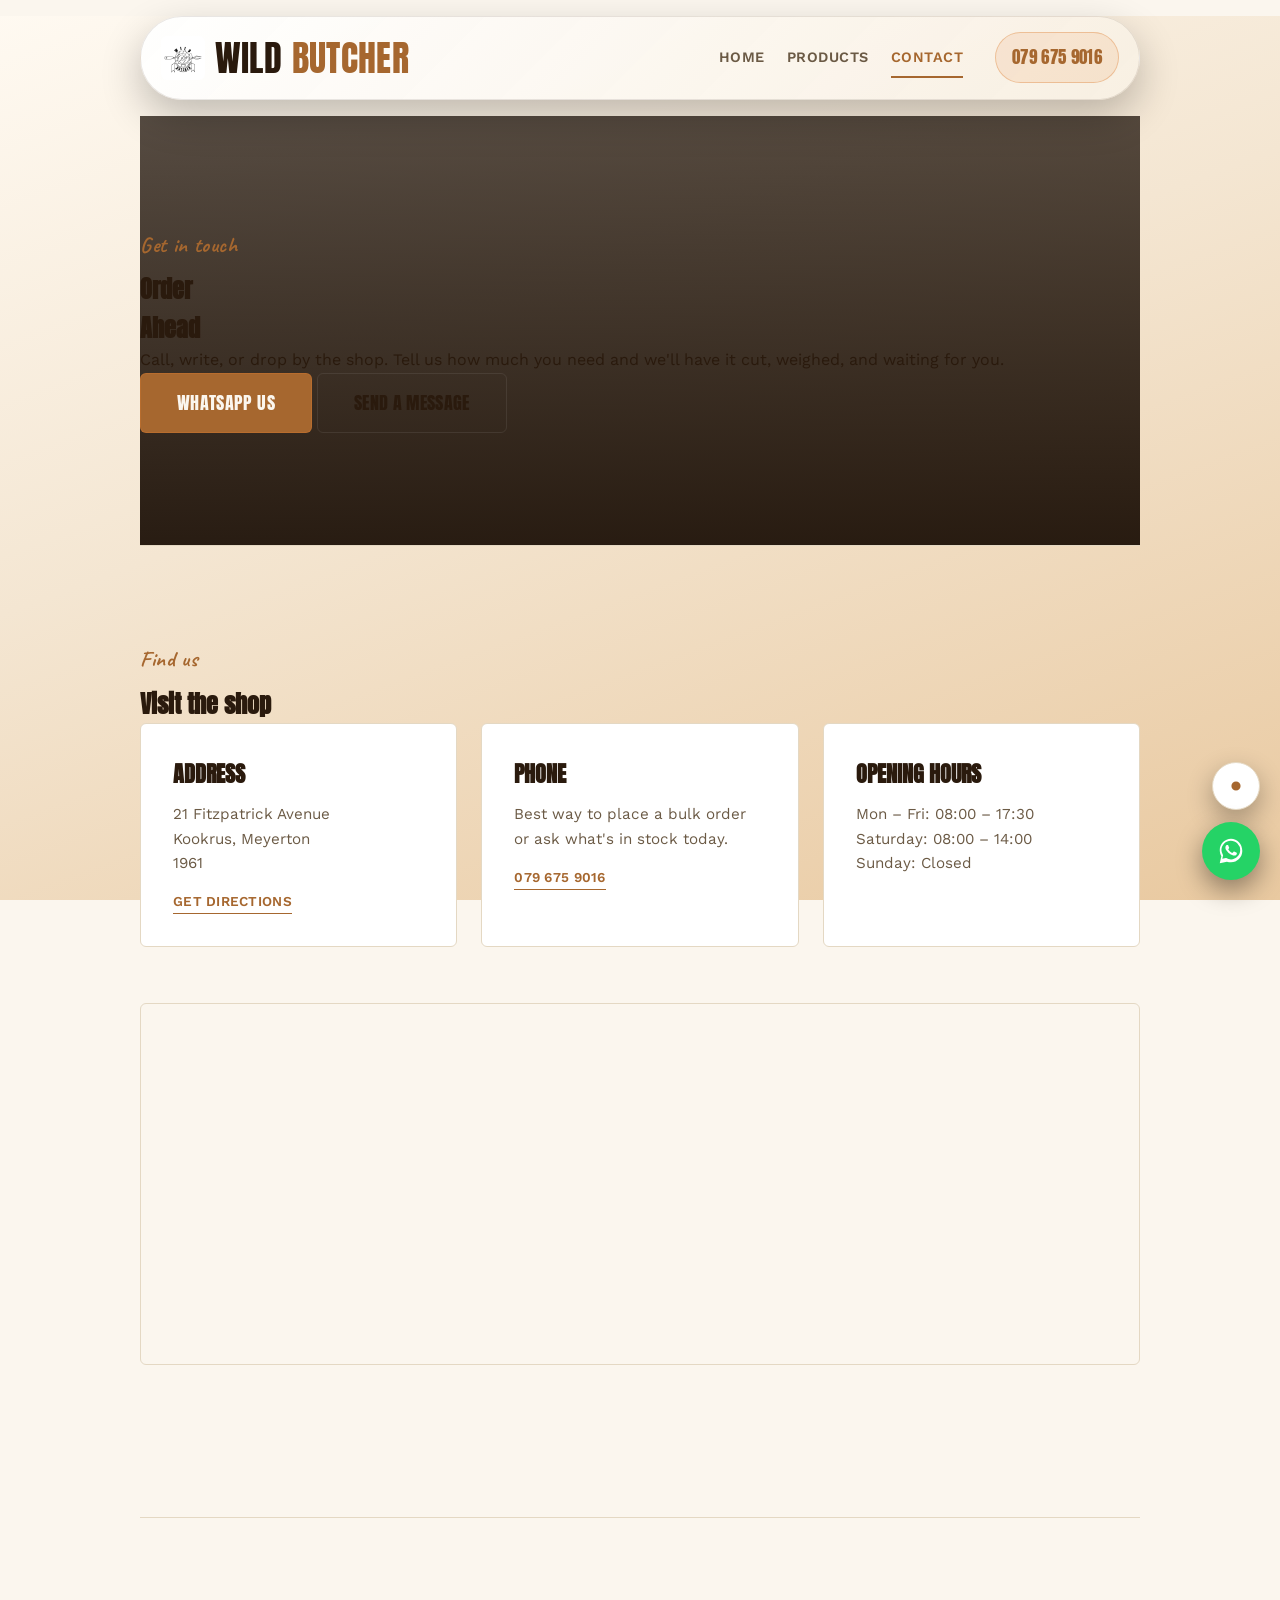
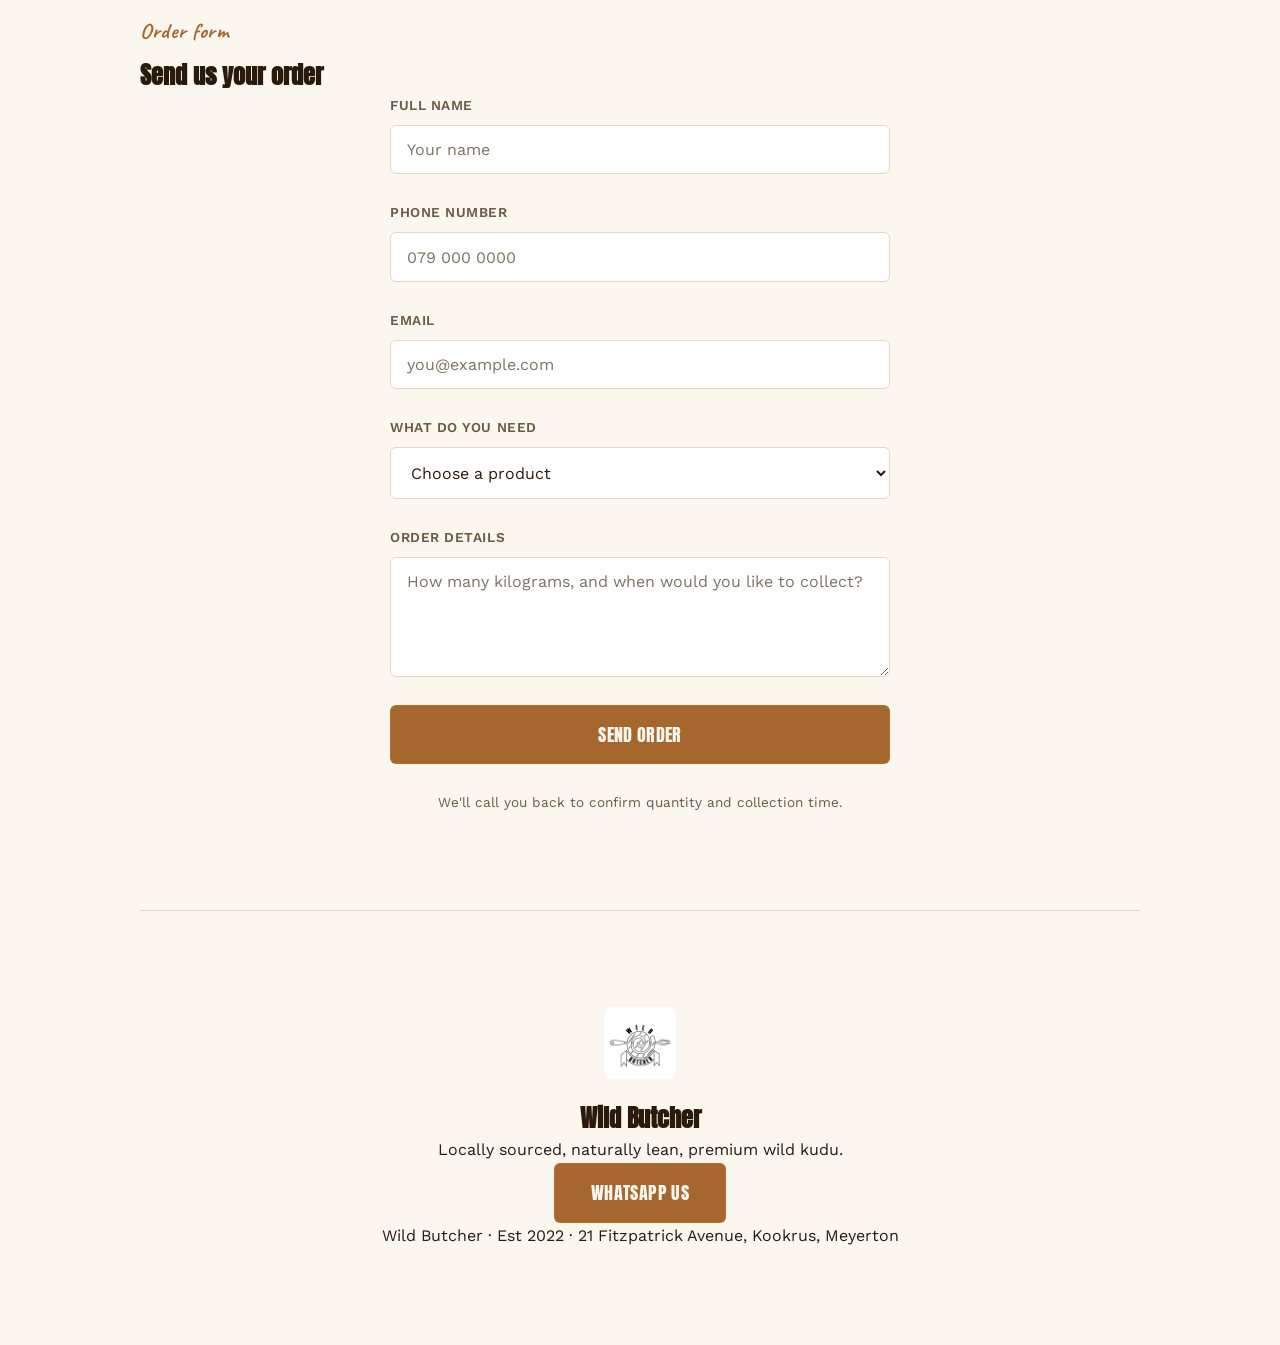
==== commit b6b82993: "Merge branch 'main' of https://github.com/dynaframestudios/wildbutcher.co.za" ====
--- a/contactPage.html
+++ b/contactPage.html
@@ -136,6 +136,12 @@
     </div>
   </footer>
 
+  <!-- THEME TOGGLE -->
+  <button id="theme-toggle" class="theme-toggle" type="button" aria-label="Toggle light/dark mode">
+    <svg class="icon-moon" viewBox="0 0 24 24" aria-hidden="true"><path d="M21 12.79A9 9 0 1111.21 3 7 7 0 0021 12.79z"/></svg>
+    <svg class="icon-sun" viewBox="0 0 24 24" aria-hidden="true"><path d="M12 4V2m0 20v-2m8-8h2M2 12h2m14.14-6.14l1.42-1.42M4.44 19.56l1.42-1.42M19.56 19.56l-1.42-1.42M4.44 4.44L5.86 5.86M12 17a5 5 0 100-10 5 5 0 000 10z"/></svg>
+  </button>
+
   <!--WHATSAPP BUTTON -->
   <a
     href="https://wa.me/27796759016?text=Hello%20Wild%20Butcher%2C%20I%20would%20like%20to%20place%20an%20order"
@@ -150,6 +156,7 @@
 
   <script src="navDrawer.js"></script>
   <script src="script.js"></script>
+  <script src="theme-toggle.js"></script>
   <script>
     // Simple front-end confirmation only — no server is wired up yet.
     // A backend developer or a service like Formspree/Netlify Forms
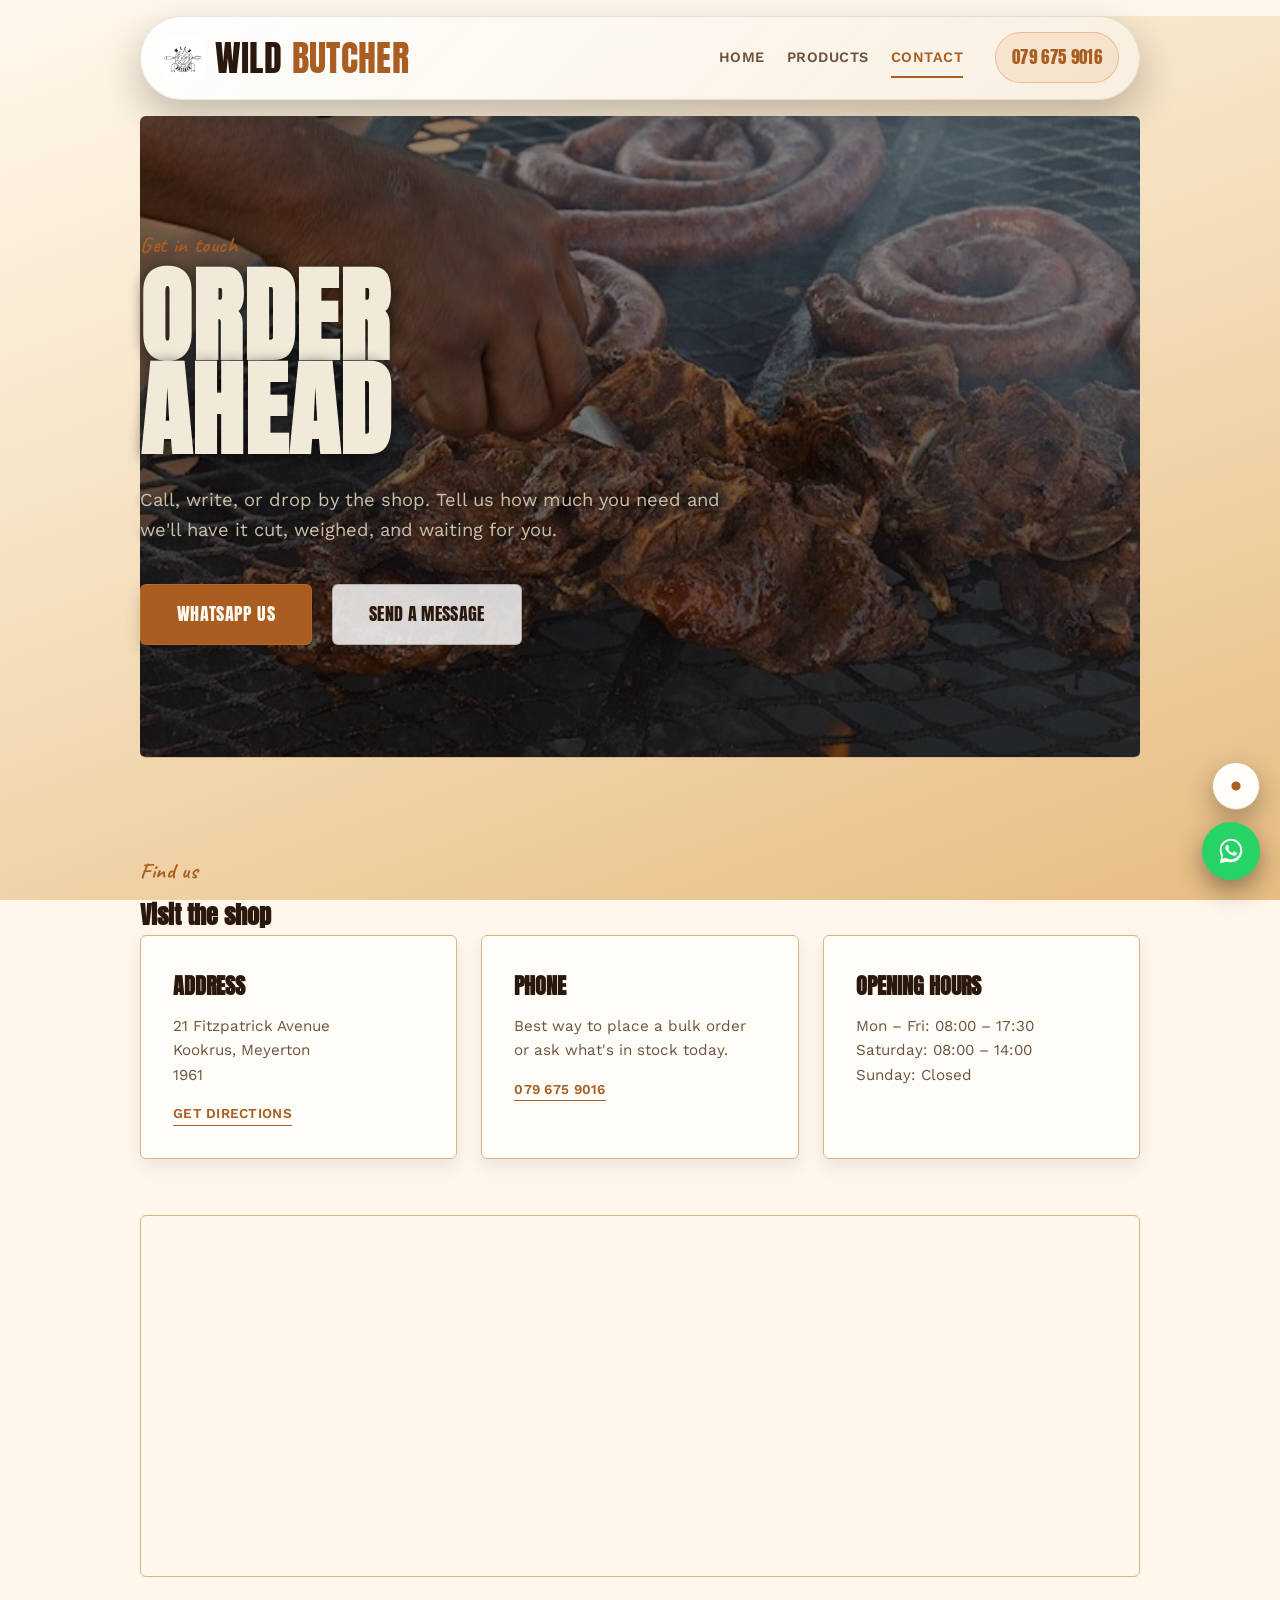
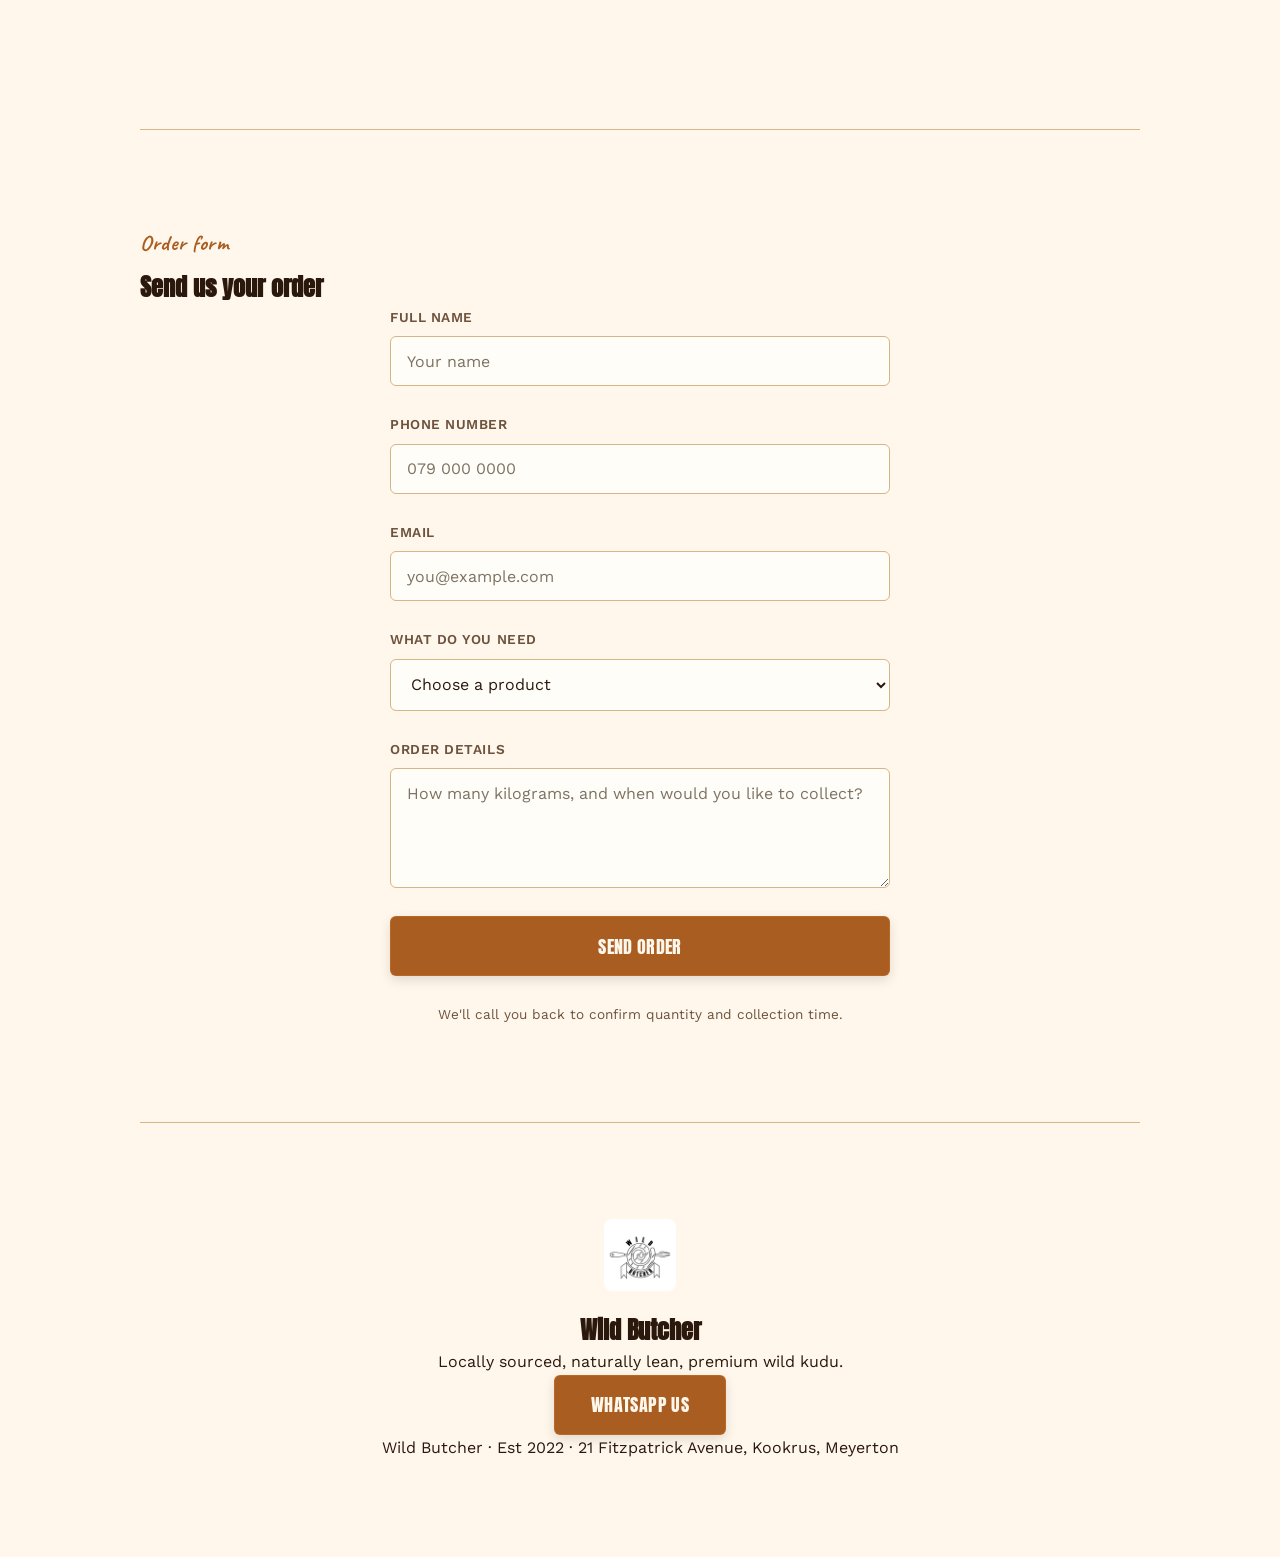
==== commit db33dac4: "feat: add page loader for improved user experience during content loading" ====
--- a/contactPage.html
+++ b/contactPage.html
@@ -11,6 +11,10 @@
 <link rel="stylesheet" href="style.css">
 </head>
 <body>
+  <div class="page-loader" id="pageLoader" aria-hidden="false" role="status">
+    <div class="loader-ring" aria-hidden="true"></div>
+    <p>Loading your order details…</p>
+  </div>
 
   <!-- NAV -->
   <header class="nav">
--- a/style.css
+++ b/style.css
@@ -7,14 +7,14 @@
 
 /* ---------- Design Tokens ---------- */
 :root {
-  --charcoal: #170b02;        /* page background — warm near-black, not pure black */
-  --charcoal-2: #251f1a;      /* card / panel background, one step lighter */
-  --charcoal-3: #322a22;      /* borders and hairlines on dark surfaces */
-  --bone: #f2ead9;            /* primary text on dark backgrounds */
-  --bone-dim: #cabfa8;        /* secondary / muted text on dark backgrounds */
-  --ember: #d0874a;           /* primary accent — the glow of the fire */
-  --ember-deep: #8a4413;      /* darker ember for hovers and depth */
-  --brass: #a68a55;           /* secondary accent — dividers, small labels */
+  --charcoal: #140700;        /* page background — deeper, richer near-black */
+  --charcoal-2: #2b180f;      /* card / panel background, clearly lifted */
+  --charcoal-3: #6a4528;      /* stronger borders and hairlines on dark surfaces */
+  --bone: #f7efe0;            /* primary text on dark backgrounds */
+  --bone-dim: #d8c7a6;        /* secondary / muted text on dark backgrounds */
+  --ember: #d97b2c;           /* primary accent — brighter ember glow */
+  --ember-deep: #9f4d13;      /* darker ember for hovers and depth */
+  --brass: #b48b4a;           /* secondary accent — dividers, small labels */
 
   --font-display: 'Anton', 'Arial Narrow', sans-serif;   /* stamped headline face */
   --font-script: 'Caveat', cursive;                       /* hand-marked chalk accent */
@@ -25,7 +25,7 @@
 
   /* Page background gradient (dark mode default) — brown-to-charcoal so
      there's always visible depth even before/without the hero photo loads */
-  --bg-gradient: linear-gradient(160deg, #2b1608 0%, #1c0e04 45%, var(--charcoal) 100%);
+  --bg-gradient: linear-gradient(160deg, #3b220d 0%, #1e0d04 45%, var(--charcoal) 100%);
 
   /* Nav / floating-panel surfaces — these sit above the hero-style dark
      overlay in dark mode, but need to flip to a light glass surface in
@@ -37,16 +37,16 @@
 
 /* ---------- Light Mode Tokens ---------- */
 html[data-theme="light"] {
-  --charcoal: #fbf6ee;        /* page background — warm off-white */
-  --charcoal-2: #ffffff;      /* card / panel background */
-  --charcoal-3: #e4d8c3;      /* borders and hairlines on light surfaces */
-  --bone: #2a1a0d;            /* primary text on light backgrounds */
-  --bone-dim: #6b5a45;        /* secondary / muted text on light backgrounds */
-  --ember: #a6672f;           /* primary accent, deepened for contrast on white */
-  --ember-deep: #7a4a1e;
-  --brass: #8a6f3f;
-
-  --bg-gradient: linear-gradient(160deg, #fffaf2 0%, #f4e6d2 45%, #e9c9a0 100%);
+  --charcoal: #fff7eb;        /* page background — warm off-white */
+  --charcoal-2: #fffdf8;      /* card / panel background */
+  --charcoal-3: #d9b487;      /* borders and hairlines on light surfaces */
+  --bone: #2b180d;            /* primary text on light backgrounds */
+  --bone-dim: #6d533e;        /* secondary / muted text on light backgrounds */
+  --ember: #a95d20;           /* primary accent, deepened for contrast on white */
+  --ember-deep: #7d4014;
+  --brass: #8d6b35;
+
+  --bg-gradient: linear-gradient(160deg, #fff8ec 0%, #f5e0bf 45%, #e7bd82 100%);
 
   --panel-glass-1: rgba(255, 255, 255, 0.92);
   --panel-glass-2: rgba(248, 240, 227, 0.88);
@@ -56,16 +56,16 @@
 /* Respect system preference when the user hasn't chosen manually yet */
 @media (prefers-color-scheme: light) {
   html:not([data-theme]) {
-    --charcoal: #fbf6ee;
-    --charcoal-2: #ffffff;
-    --charcoal-3: #e4d8c3;
-    --bone: #2a1a0d;
-    --bone-dim: #6b5a45;
-    --ember: #a6672f;
-    --ember-deep: #7a4a1e;
-    --brass: #8a6f3f;
-
-    --bg-gradient: linear-gradient(160deg, #fffaf2 0%, #f4e6d2 45%, #e9c9a0 100%);
+--charcoal: #fff7eb;
+  --charcoal-2: #fffdf8;
+  --charcoal-3: #d9b487;
+  --bone: #2b180d;
+  --bone-dim: #6d533e;
+  --ember: #a95d20;
+  --ember-deep: #7d4014;
+  --brass: #8d6b35;
+
+  --bg-gradient: linear-gradient(160deg, #fff8ec 0%, #f5e0bf 45%, #e7bd82 100%);
 
     --panel-glass-1: rgba(255, 255, 255, 0.92);
     --panel-glass-2: rgba(248, 240, 227, 0.88);
@@ -98,6 +98,78 @@
   line-height: 1.6;
   transition: background-color 0.25s ease, color 0.25s ease;
 }
+
+.page-loader {
+  position: fixed;
+  inset: 0;
+  z-index: 9999;
+  display: flex;
+  flex-direction: column;
+  align-items: center;
+  justify-content: center;
+  gap: 1rem;
+  padding: 2rem;
+  background: radial-gradient(circle at center, rgba(255, 255, 255, 0.12), rgba(0, 0, 0, 0.92));
+  color: #fff;
+  text-align: center;
+  backdrop-filter: blur(6px);
+  transition: opacity 0.4s ease, visibility 0.4s ease;
+}
+
+.page-loader.hidden {
+  opacity: 0;
+  visibility: hidden;
+  pointer-events: none;
+}
+
+.loader-ring {
+  width: 4rem;
+  height: 4rem;
+  border: 4px solid rgba(255, 255, 255, 0.18);
+  border-top-color: var(--ember);
+  border-radius: 50%;
+  animation: loader-spin 1s linear infinite;
+}
+
+.page-loader p {
+  max-width: 320px;
+  font-size: 0.95rem;
+  letter-spacing: 0.08em;
+  text-transform: uppercase;
+  color: #fff;
+}
+
+@keyframes loader-spin {
+  to { transform: rotate(360deg); }
+}
+
+.hero-content,
+.section-head,
+.product-card,
+.pricing-panel,
+.gallery-tile,
+.footer-inner {
+  opacity: 0;
+  transform: translateY(18px);
+  transition: opacity 0.6s ease, transform 0.6s ease;
+}
+
+body.page-loaded .hero-content,
+body.page-loaded .section-head,
+body.page-loaded .product-card,
+body.page-loaded .pricing-panel,
+body.page-loaded .gallery-tile,
+body.page-loaded .footer-inner {
+  opacity: 1;
+  transform: none;
+}
+
+body.page-loaded .hero-content { transition-delay: 0.15s; }
+body.page-loaded .section-head { transition-delay: 0.25s; }
+body.page-loaded .product-card { transition-delay: 0.3s; }
+body.page-loaded .pricing-panel { transition-delay: 0.35s; }
+body.page-loaded .gallery-tile { transition-delay: 0.4s; }
+body.page-loaded .footer-inner { transition-delay: 0.45s; }
 
 a {
   color: inherit;
@@ -361,12 +433,6 @@
 
 /* ---------- Hero ---------- */
 .hero {
-  /* Fixed light-on-dark palette for hero content — the overlay below is
-     always dark (photo behind it), independent of the site's light/dark
-     theme, so hero text must NOT follow the --bone/--bone-dim theme swap. */
-  --hero-text: #f2ead9;
-  --hero-text-dim: #cabfa8;
-
   padding: clamp(4rem, 10vw, 7rem) 0;
   border-bottom: 1px solid var(--charcoal-3);
   position: relative;
@@ -374,47 +440,73 @@
   background-size: cover;
   background-position: center;
   background-repeat: no-repeat;
-
-  &-title {
-    font-family: var(--font-display);
-    font-size: clamp(3.25rem, 11vw, 6.5rem);
-    text-transform: uppercase;
-    line-height: 0.9;
-    letter-spacing: 0.01em;
-    color: var(--hero-text);
-    text-shadow: 0 2px 14px rgba(0, 0, 0, 0.55);
-    margin-bottom: 1.75rem;
-    word-break: break-word;
-  }
-
-  &-tag {
-    font-size: clamp(1rem, 2vw, 1.15rem);
-    max-width: 600px;
-    margin-bottom: 2.5rem;
-    color: var(--hero-text-dim);
-    text-shadow: 0 1px 8px rgba(0, 0, 0, 0.5);
-  }
-
-  &-actions {
-    display: flex;
-    gap: 1.25rem;
-    flex-wrap: wrap;
-  }
-
-  .eyebrow {
-    color: var(--ember);
-  }
-
-  .btn-ghost {
-    color: var(--hero-text);
-    background-color: rgba(23, 11, 2, 0.35);
-    border-color: rgba(242, 234, 217, 0.4);
-  }
-
-  .btn-ghost:hover {
-    color: var(--ember);
-    border-color: var(--ember);
-  }
+  border-radius: var(--radius);
+}
+
+html[data-theme="light"] .hero,
+html:not([data-theme]) .hero {
+  background-image: linear-gradient(180deg, rgba(20, 10, 4, 0.42), rgba(20, 10, 4, 0.64)), url('hero.jpg');
+}
+
+.hero-title {
+  font-family: var(--font-display);
+  font-size: clamp(3.25rem, 11vw, 6.5rem);
+  text-transform: uppercase;
+  line-height: 0.9;
+  letter-spacing: 0.01em;
+  color: #f2ead9; /* fixed white/cream — never follows the theme, client requirement */
+  text-shadow: 0 2px 14px rgba(0, 0, 0, 0.55);
+  margin-bottom: 1.75rem;
+  word-break: break-word;
+}
+
+.hero-tag {
+  font-size: clamp(1rem, 2vw, 1.15rem);
+  max-width: 600px;
+  margin-bottom: 2.5rem;
+  color: #cabfa8; /* fixed — same reason as .hero-title */
+  text-shadow: 0 1px 8px rgba(0, 0, 0, 0.5);
+}
+
+.hero-actions {
+  display: flex;
+  gap: 1.25rem;
+  flex-wrap: wrap;
+}
+
+.hero .eyebrow {
+  color: var(--ember);
+}
+
+.hero .btn-ghost {
+  color: #f2ead9;
+  background-color: rgba(23, 11, 2, 0.35);
+  border-color: rgba(242, 234, 217, 0.4);
+}
+
+.hero .btn-ghost:hover {
+  color: var(--ember);
+  border-color: var(--ember);
+}
+
+html[data-theme="light"] .hero .btn-ghost,
+html:not([data-theme]) .hero .btn-ghost {
+  color: var(--bone);
+  background-color: rgba(255, 255, 255, 0.82);
+  border-color: rgba(42, 26, 13, 0.22);
+}
+
+html[data-theme="light"] .hero .btn-ghost:hover,
+html:not([data-theme]) .hero .btn-ghost:hover {
+  color: var(--ember);
+  background-color: rgba(255, 255, 255, 0.95);
+  border-color: var(--ember);
+}
+
+html[data-theme="light"] .hero .btn-primary,
+html:not([data-theme]) .hero .btn-primary {
+  color: #fff8ef;
+  box-shadow: 0 6px 16px rgba(0, 0, 0, 0.16);
 }
 
 /* Hand-marked chalk accent, used sparingly for a single word or short phrase */
@@ -463,14 +555,22 @@
   border: 2px solid transparent;
   border-radius: var(--radius);
   cursor: pointer;
-  transition: background-color 0.15s ease, color 0.15s ease, border-color 0.15s ease, transform 0.1s ease;
+  transition: background-color 0.15s ease, color 0.15s ease, border-color 0.15s ease, transform 0.1s ease, box-shadow 0.15s ease;
   user-select: none;
+  box-shadow: 0 4px 12px rgba(0, 0, 0, 0.12);
 
   &-primary {
     background-color: var(--ember);
     color: var(--charcoal);
-
-    &:hover { background-color: #e8934c; }
+    border-color: rgba(255, 255, 255, 0.16);
+    box-shadow: 0 6px 16px rgba(0, 0, 0, 0.16);
+
+    &:hover {
+      background-color: var(--ember-deep);
+      color: #fff8ef;
+      transform: translateY(-1px);
+      box-shadow: 0 8px 18px rgba(0, 0, 0, 0.2);
+    }
 
     &:active { transform: scale(0.98); }
 
@@ -488,6 +588,7 @@
     &:hover {
       border-color: var(--ember);
       color: var(--ember);
+      background-color: rgba(217, 123, 44, 0.08);
     }
 
     &:focus-visible {
@@ -599,6 +700,7 @@
   border-radius: var(--radius);
   background-color: var(--charcoal-2);
   padding: clamp(2.5rem, 6vw, 4rem) clamp(1.5rem, 4vw, 3rem);
+  box-shadow: 0 10px 24px rgba(0, 0, 0, 0.1);
   max-width: 650px;
   margin: 0 auto;
   text-align: center;
@@ -717,6 +819,7 @@
   border-radius: var(--radius);
   background-color: var(--charcoal-2);
   padding: 2rem;
+  box-shadow: 0 8px 18px rgba(0, 0, 0, 0.08);
 
   h3 {
     font-family: var(--font-display);
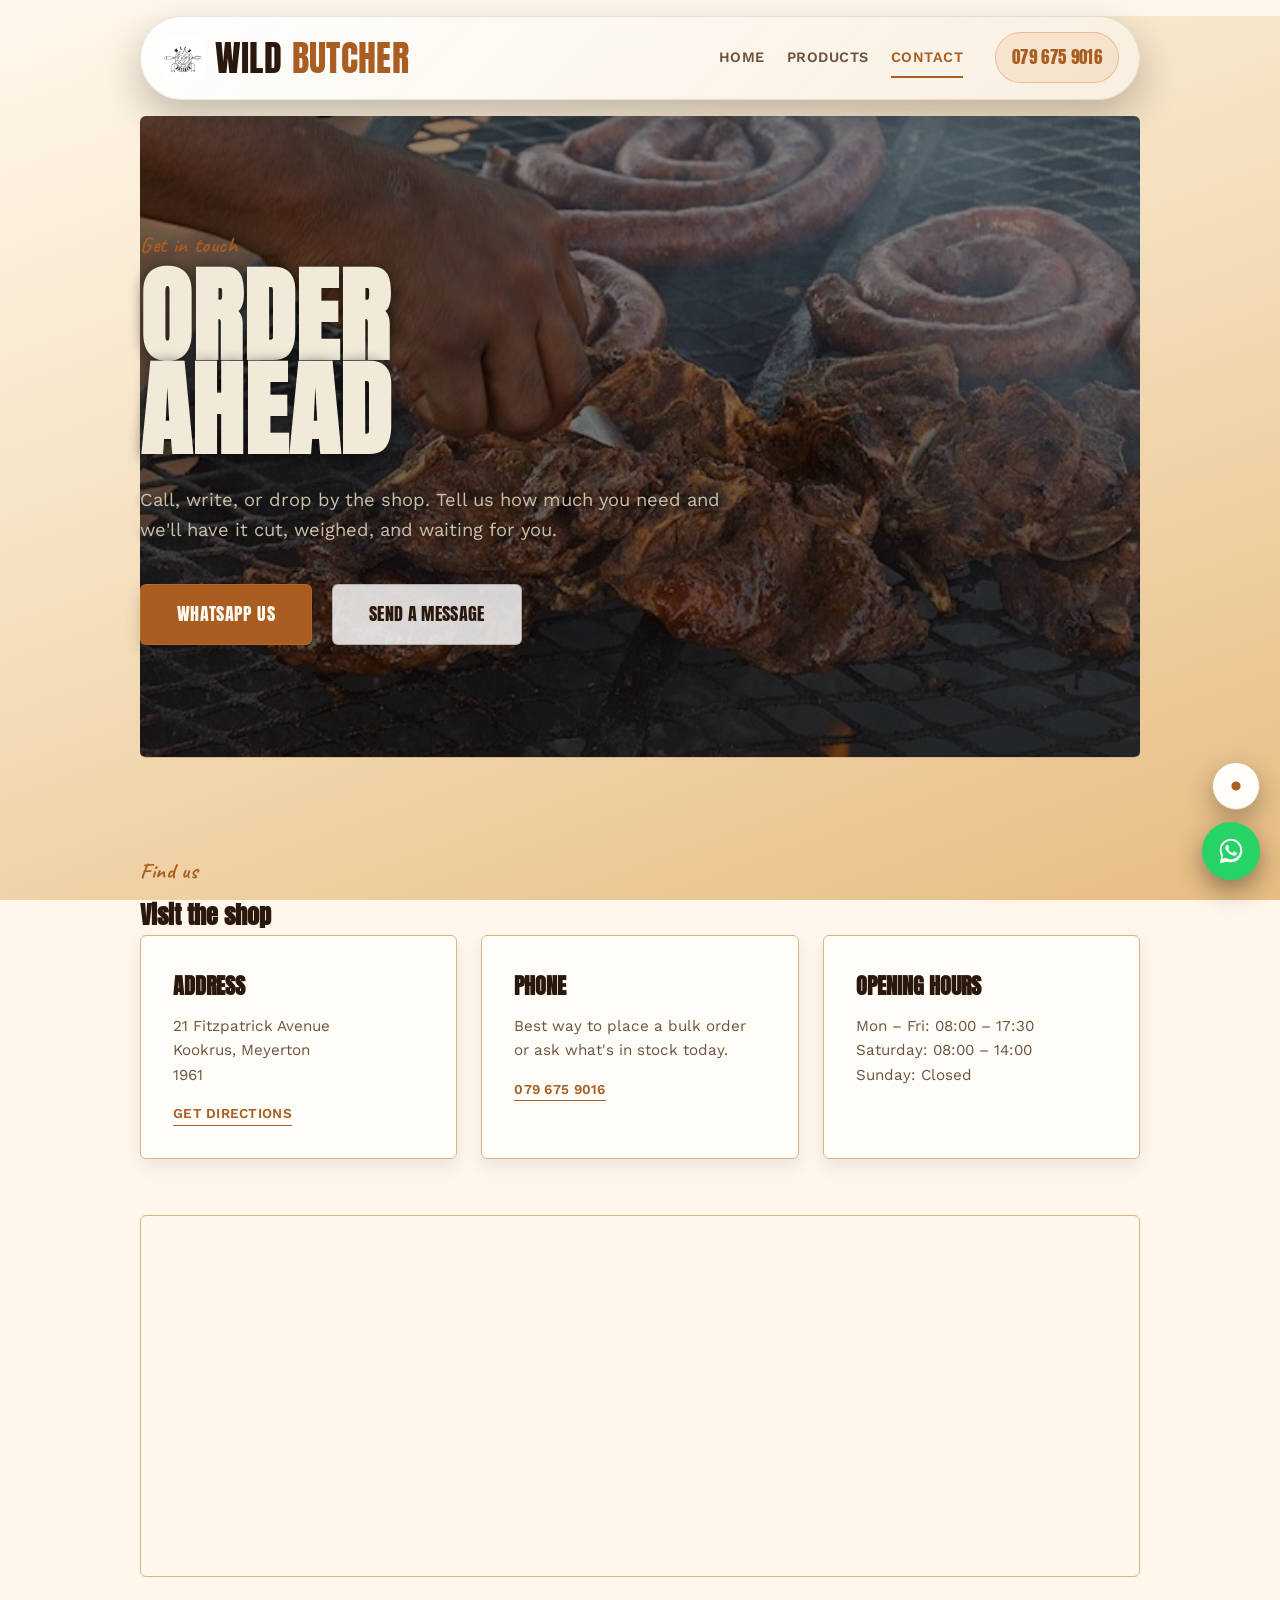
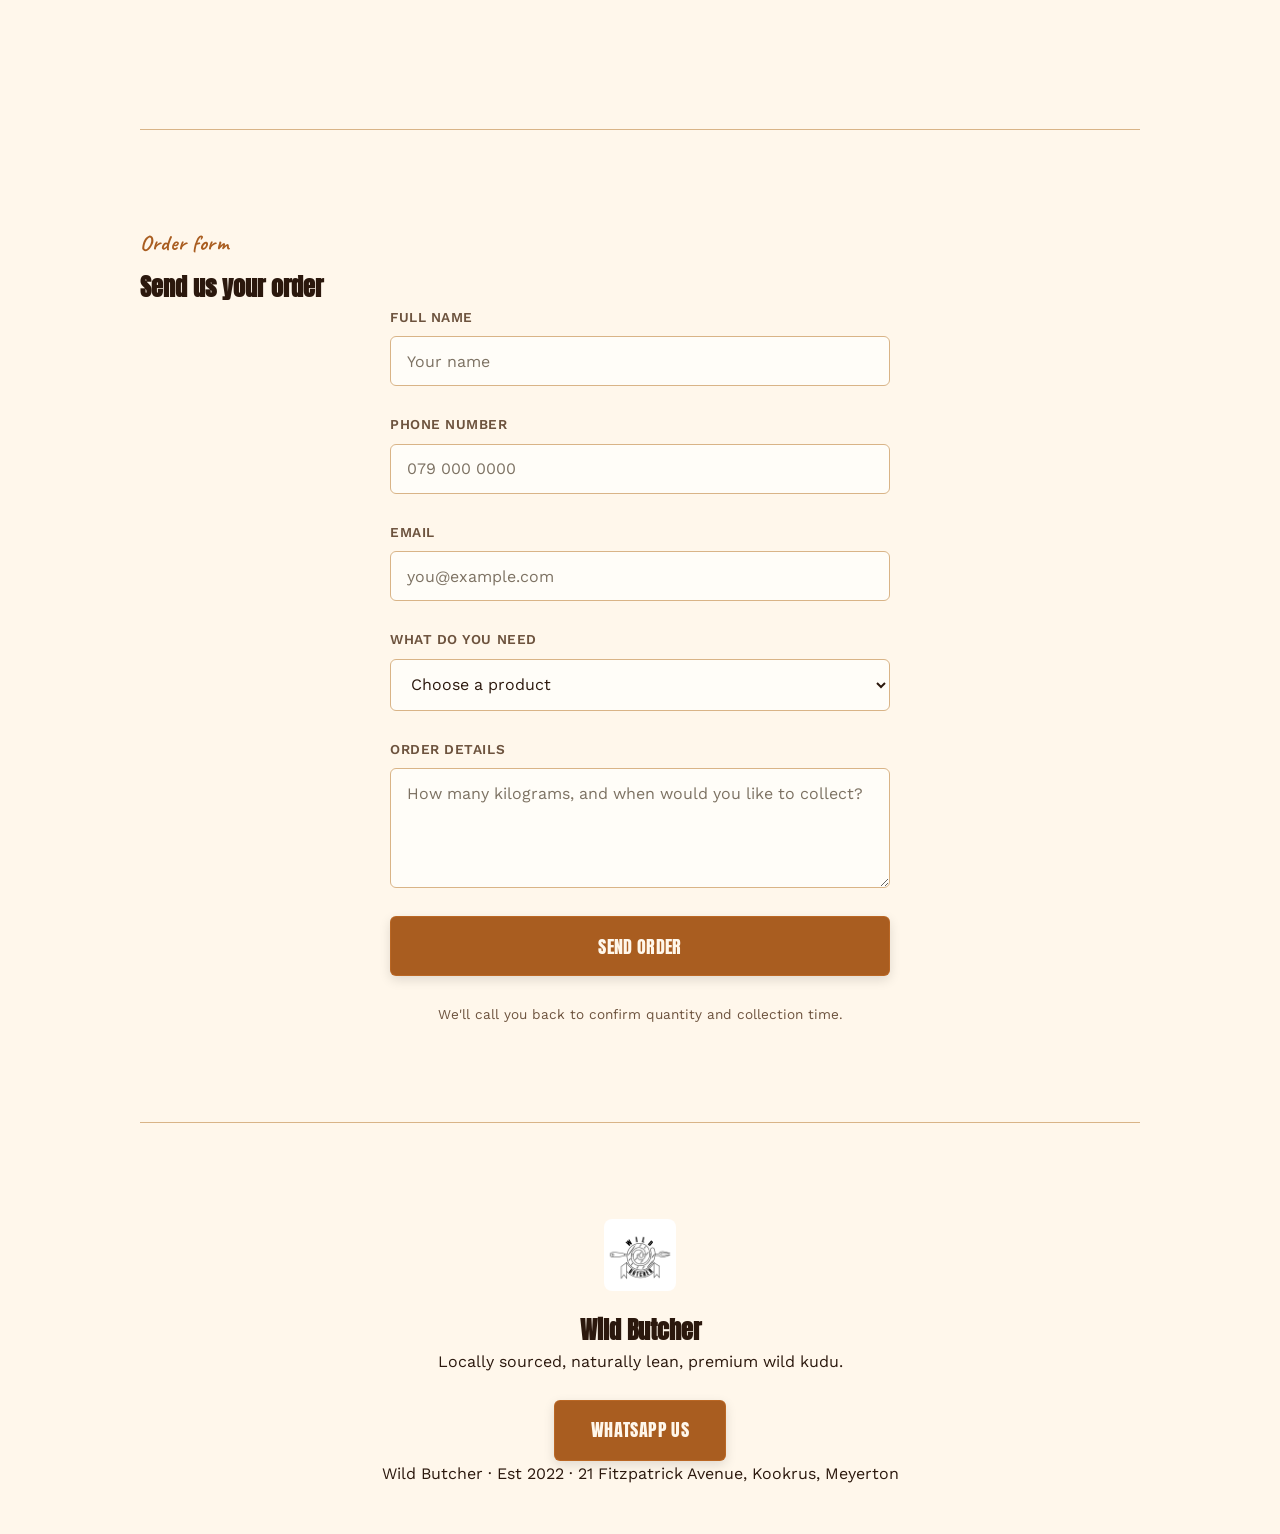
==== commit 66854e97: "feat: add social media links and enhance footer styling for better user engagement" ====
--- a/contactPage.html
+++ b/contactPage.html
@@ -36,12 +36,14 @@
 
   <!-- CONTACT HERO -->
   <section id="top" class="hero">
-    <p class="eyebrow">Get in touch</p>
-    <h1 class="hero-title">Order<br>Ahead</h1>
-    <p class="hero-tag">Call, write, or drop by the shop. Tell us how much you need and we'll have it cut, weighed, and waiting for you.</p>
-    <div class="hero-actions">
-      <a href="https://wa.me/27796759016?text=Hello%20Wild%20Butcher%2C%20I%20would%20like%20to%20place%20an%20order" class="btn btn-primary">WhatsApp us</a>
-      <a href="#form" class="btn btn-ghost">Send a message</a>
+    <div class="hero-content">
+      <p class="eyebrow">Get in touch</p>
+      <h1 class="hero-title">Order<br>Ahead</h1>
+      <p class="hero-tag">Call, write, or drop by the shop. Tell us how much you need and we'll have it cut, weighed, and waiting for you.</p>
+      <div class="hero-actions">
+        <a href="https://wa.me/27796759016?text=Hello%20Wild%20Butcher%2C%20I%20would%20like%20to%20place%20an%20order" class="btn btn-primary">WhatsApp us</a>
+        <a href="#form" class="btn btn-ghost">Send a message</a>
+      </div>
     </div>
   </section>
 
@@ -114,6 +116,9 @@
           <option value="steak">Steak</option>
           <option value="braai">Braai pack</option>
           <option value="stew">Stew meat</option>
+          <option value="mince">Pork meat</option>
+          <option value="chuck">Chuck</option>
+          <option value="other">Other</option>
         </select>
       </div>
 
@@ -135,6 +140,17 @@
       <img src="logo.jpg" alt="Wild Butcher logo" class="footer-logo">
       <h2 class="footer-title">Wild Butcher</h2>
       <p class="footer-sub">Locally sourced, naturally lean, premium wild kudu.</p>
+      <div class="footer-socials" aria-label="Social media links">
+        <a href="https://www.instagram.com/" target="_blank" rel="noopener" aria-label="Instagram">
+          <svg viewBox="0 0 24 24" aria-hidden="true"><path d="M7 2h10a5 5 0 015 5v10a5 5 0 01-5 5H7a5 5 0 01-5-5V7a5 5 0 015-5zm0 2a3 3 0 00-3 3v10a3 3 0 003 3h10a3 3 0 003-3V7a3 3 0 00-3-3H7zm5 3.5A4.5 4.5 0 117.5 12 4.5 4.5 0 0112 7.5zm0 2A2.5 2.5 0 109.5 12 2.5 2.5 0 0012 9.5zm5.25-3.25a1 1 0 111 1.99 1 1 0 01-1-1.99z"/></svg>
+        </a>
+        <a href="https://www.facebook.com/" target="_blank" rel="noopener" aria-label="Facebook">
+          <svg viewBox="0 0 24 24" aria-hidden="true"><path d="M13 22v-8h2.7l.4-3H13V4.7c0-.9.3-1.5 1.6-1.5H16V.1c-.3 0-1.2-.1-2.3-.1-2.3 0-3.8 1.4-3.8 4v2.2H7.5v3H10v8h3z"/></svg>
+        </a>
+        <a href="https://wa.me/27796759016?text=Hello%20Wild%20Butcher%2C%20I%20would%20like%20to%20place%20an%20order" target="_blank" rel="noopener" aria-label="WhatsApp">
+          <svg viewBox="0 0 24 24" aria-hidden="true"><path d="M16.8 14.8c-.2-.1-1.1-.5-1.3-.6-.2-.1-.4-.1-.6.1-.2.2-.7.6-.9.7-.2.2-.4.2-.6.1-.8-.4-1.4-1-2-1.8-.5-.7-.9-1.6-1-1.9-.1-.4 0-.6.2-.8.2-.2.3-.4.5-.6.2-.2.2-.3.3-.5.1-.2.1-.4 0-.6-.1-.2-.6-1.4-.9-2-.2-.5-.4-.4-.6-.4h-.5c-.2 0-.5.1-.8.4-.2.3-.9 1-.9 2.3 0 1.2.9 2.7 1.1 2.9.2.2 1.8 2.8 4.3 3.9.7.3 1.2.5 1.6.6.7.2 1.3.2 1.8.1.6-.1 1.1-.4 1.4-.8.3-.4.4-.9.3-1.1-.1-.2-.2-.3-.4-.4zM12 2a10 10 0 00-8.5 15.2L2 22l4.9-1.3A10 10 0 1012 2z"/></svg>
+        </a>
+      </div>
       <a href="https://wa.me/27796759016?text=Hello%20Wild%20Butcher%2C%20I%20would%20like%20to%20place%20an%20order" class="btn btn-primary btn-large">WhatsApp us</a>
       <p class="footer-fine">Wild Butcher · Est 2022 · 21 Fitzpatrick Avenue, Kookrus, Meyerton</p>
     </div>
--- a/style.css
+++ b/style.css
@@ -933,8 +933,29 @@
 
 /* ---------- Footer ---------- */
 .footer {
-  padding: clamp(4rem, 8vw, 6rem) 0;
+  padding: clamp(4rem, 8vw, 6rem) 0 3rem;
   text-align: center;
+
+  &-inner {
+    position: relative;
+    padding: 2.5rem 1.5rem 2rem;
+    border: 1px solid var(--charcoal-3);
+    border-radius: calc(var(--radius) + 4px);
+    background: linear-gradient(135deg, rgba(255,255,255,0.07), rgba(217,123,44,0.08));
+    box-shadow: 0 16px 40px rgba(0, 0, 0, 0.12);
+    overflow: hidden;
+  }
+
+  &-inner::before {
+    content: '';
+    position: absolute;
+    inset: 0;
+    border-radius: inherit;
+    background: linear-gradient(90deg, transparent 0%, rgba(217,123,44,0.16) 50%, transparent 100%);
+    transform: translateX(-100%);
+    animation: footer-glow 6s ease-in-out infinite;
+    pointer-events: none;
+  }
 
   &-title {
     font-family: var(--font-display);
@@ -943,22 +964,68 @@
     margin-bottom: 0.5rem;
     line-height: 1;
     color: var(--bone);
+    position: relative;
+    z-index: 1;
   }
 
   &-sub {
     font-family: var(--font-script);
     font-size: 1.3rem;
     color: var(--ember);
-    margin-bottom: 2rem;
+    margin-bottom: 1.5rem;
+    position: relative;
+    z-index: 1;
+  }
+
+  &-socials {
+    display: flex;
+    justify-content: center;
+    gap: 0.85rem;
+    flex-wrap: wrap;
+    margin-bottom: 1.6rem;
+    position: relative;
+    z-index: 1;
+  }
+
+  &-socials a {
+    width: 2.65rem;
+    height: 2.65rem;
+    display: inline-flex;
+    align-items: center;
+    justify-content: center;
+    border-radius: 999px;
+    border: 1px solid rgba(217,123,44,0.38);
+    background: rgba(217,123,44,0.12);
+    color: var(--ember);
+    transition: transform 0.2s ease, background-color 0.2s ease, color 0.2s ease;
+  }
+
+  &-socials a:hover {
+    transform: translateY(-2px);
+    background: rgba(217,123,44,0.22);
+    color: var(--bone);
+  }
+
+  &-socials svg {
+    width: 1.1rem;
+    height: 1.1rem;
+    fill: currentColor;
   }
 
   &-fine {
-    margin-top: 3.5rem;
+    margin-top: 2.5rem;
     font-size: 0.8rem;
     color: var(--bone-dim);
     text-transform: uppercase;
     letter-spacing: 0.02em;
-  }
+    position: relative;
+    z-index: 1;
+  }
+}
+
+@keyframes footer-glow {
+  0%, 100% { transform: translateX(-100%); }
+  50% { transform: translateX(100%); }
 }
 
 /* ---------- Refined Navigation ---------- */
